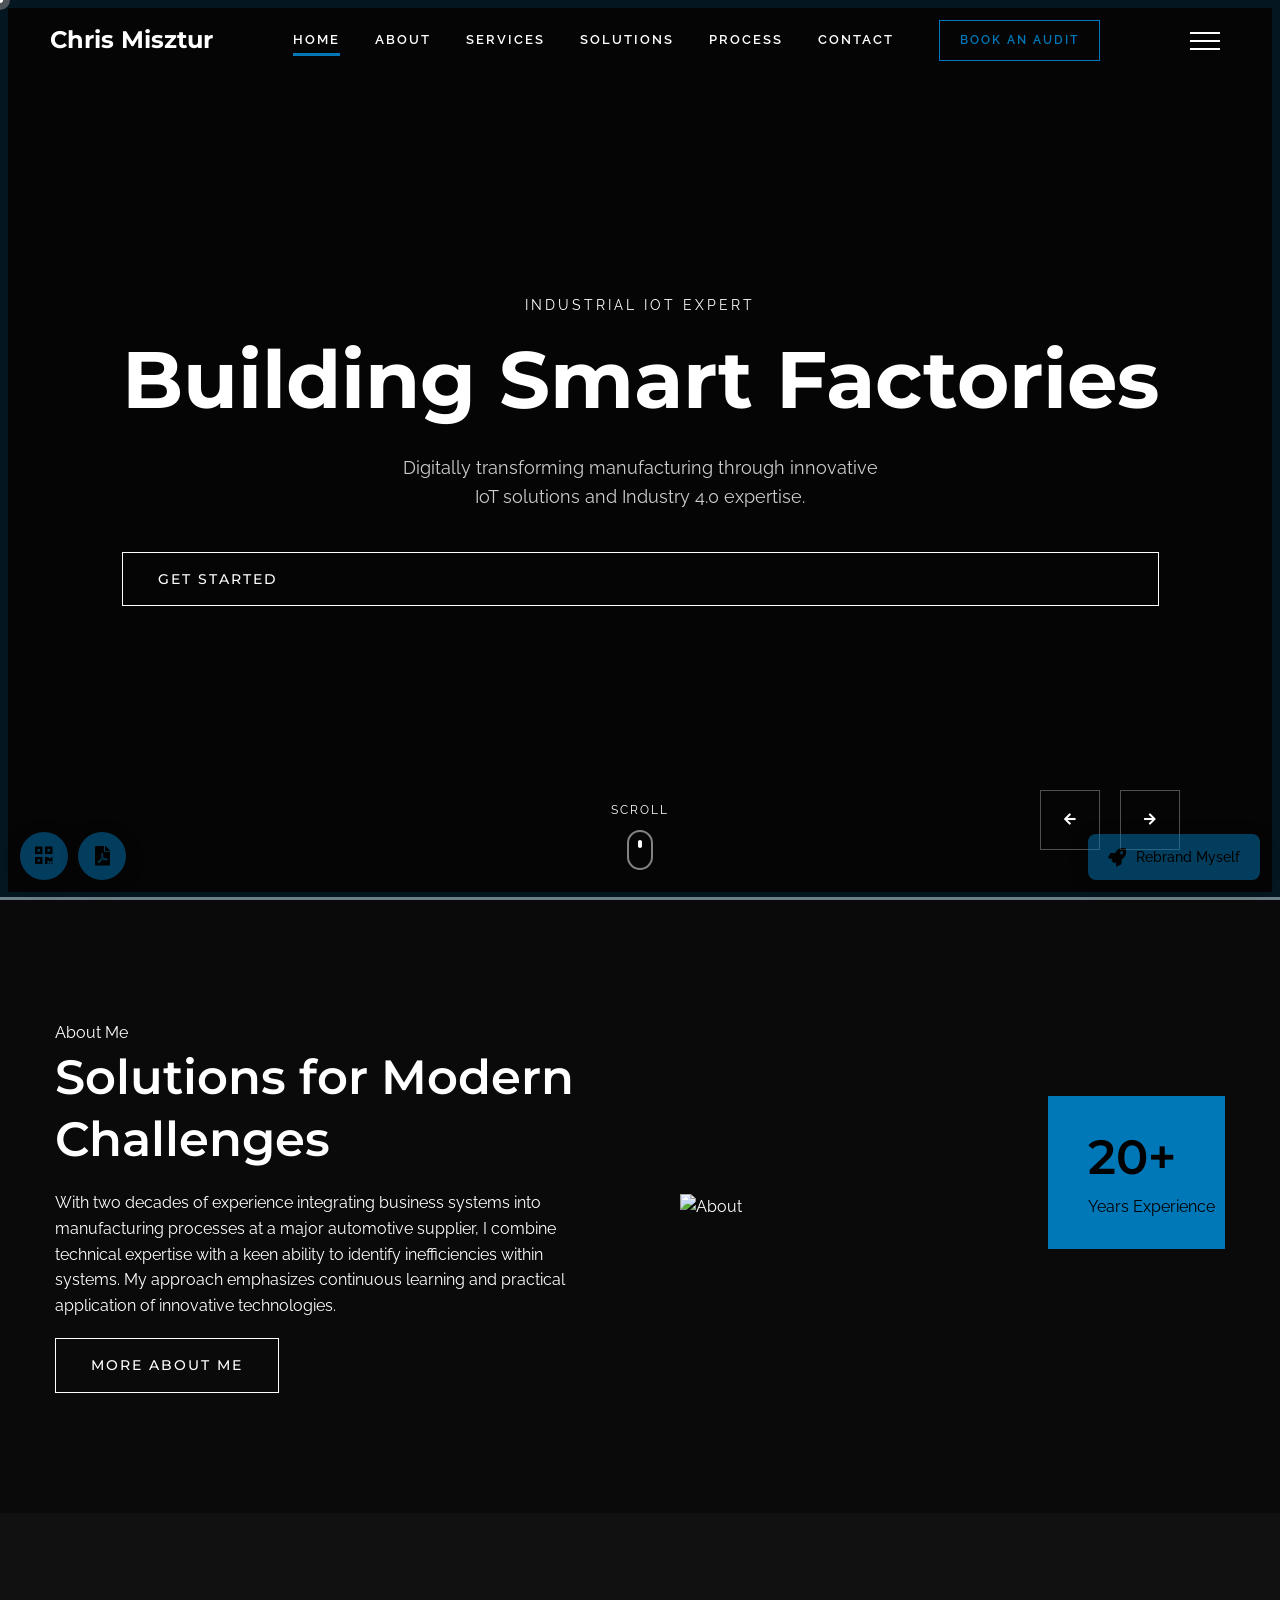
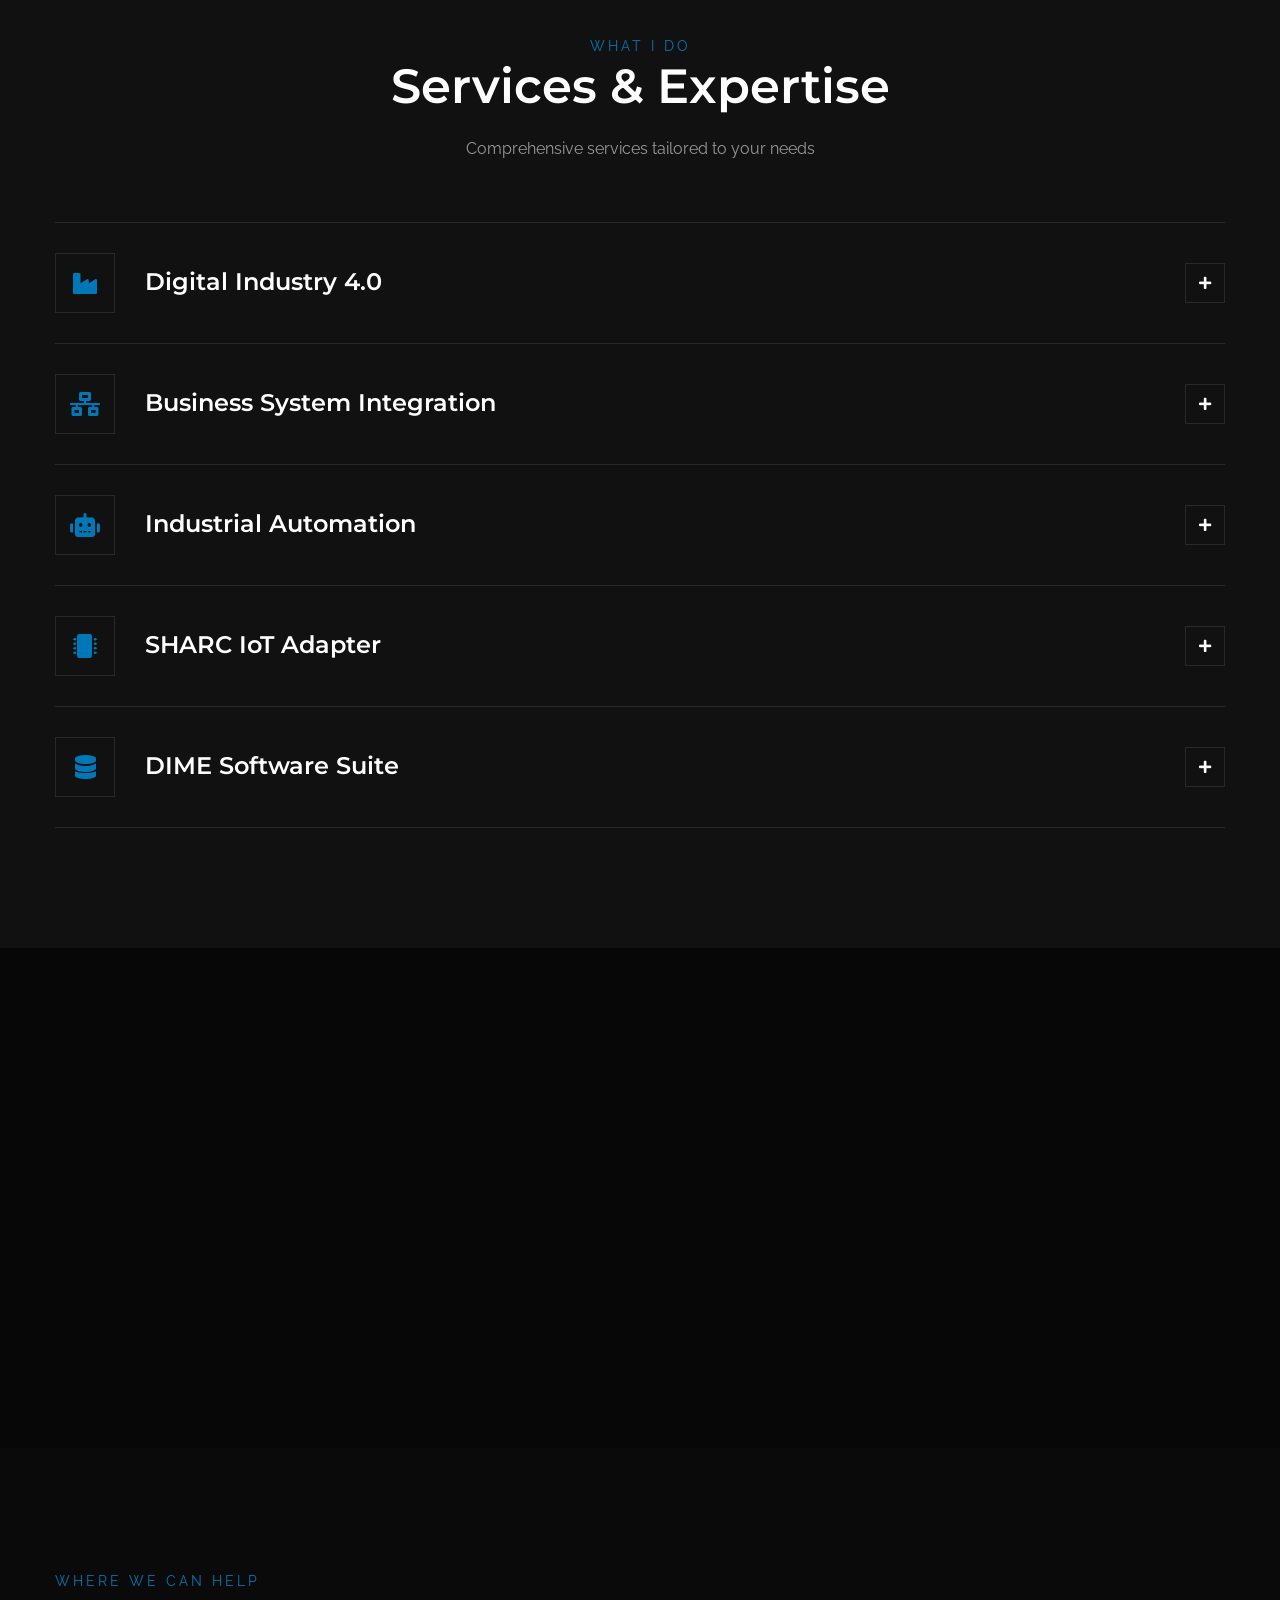
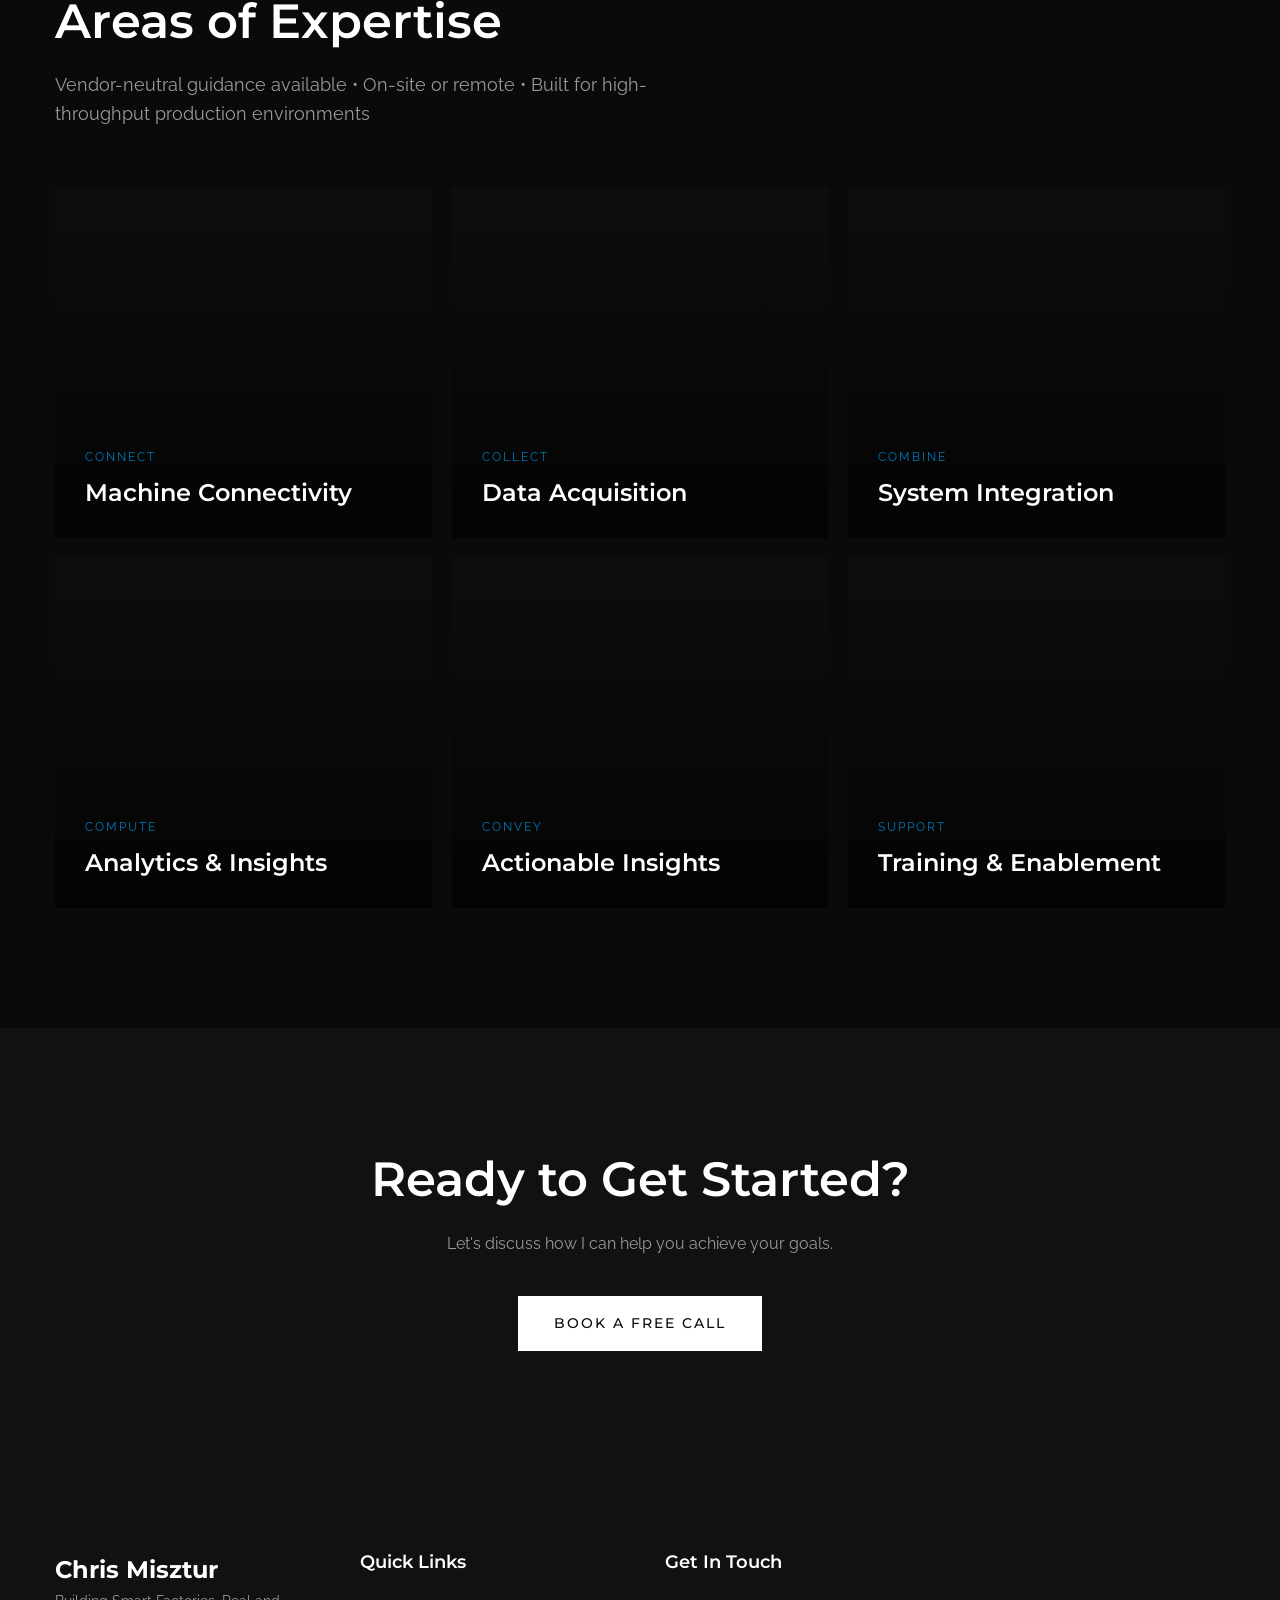
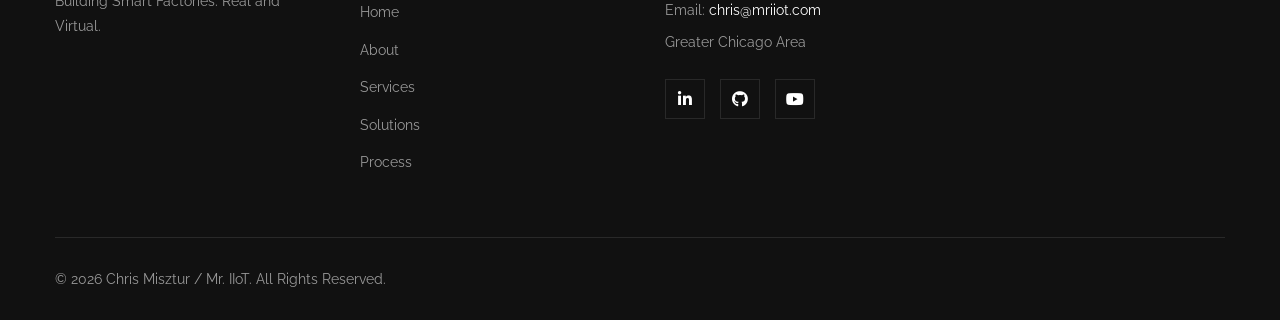
==== index.html @ 079eee71 "Update index.html (template sync)" ====
<!DOCTYPE html>
<html lang="en">
<head>
  <meta charset="UTF-8">
  <meta name="viewport" content="width=device-width, initial-scale=1.0">
  <meta name="description" content="Professional personal brand website showcasing expertise, services, and solutions.">
  <title>Home | My Personal Brand</title>

  <!-- Favicon -->
  <link rel="icon" type="image/png" href="https://detourdev.com/assets/img/favicion.png">

  <!-- Google Fonts -->
  <link rel="preconnect" href="https://fonts.googleapis.com">
  <link rel="preconnect" href="https://fonts.gstatic.com" crossorigin>
  <link href="https://fonts.googleapis.com/css2?family=Montserrat:wght@300;400;500;600;700;800&family=Raleway:wght@300;400;500;600&display=swap" rel="stylesheet">

  <!-- Font Awesome -->
  <link rel="stylesheet" href="https://cdnjs.cloudflare.com/ajax/libs/font-awesome/5.15.4/css/all.min.css">

  <!-- Swiper CSS -->
  <link rel="stylesheet" href="https://cdn.jsdelivr.net/npm/swiper@8/swiper-bundle.min.css">

  <!-- Slick Carousel CSS -->
  <link rel="stylesheet" href="https://cdn.jsdelivr.net/npm/slick-carousel@1.8.1/slick/slick.css">
  <link rel="stylesheet" href="https://cdn.jsdelivr.net/npm/slick-carousel@1.8.1/slick/slick-theme.css">

  <!-- Custom CSS -->
  <link rel="stylesheet" href="assets/css/plugins.css">
  <link rel="stylesheet" href="assets/css/style.css">
  <link rel="stylesheet" href="assets/css/menu-responsive.css">
  <link rel="stylesheet" href="assets/css/accordion.css">

  <style>
    .text-logo {
      font-family: 'Montserrat', sans-serif;
      font-size: 24px;
      font-weight: 700;
      color: var(--text-color);
    }
    .customize-banner {
      position: fixed;
      bottom: 20px;
      right: 20px;
      background: var(--accent-color);
      opacity: 0.5;
      color: #000;
      padding: 12px 20px;
      border-radius: 8px;
      font-size: 14px;
      font-weight: 500;
      z-index: 9999;
      display: flex;
      align-items: center;
      gap: 10px;
      box-shadow: 0 4px 20px rgba(0,0,0,0.3);
      transition: transform 0.3s ease;
    }
    .customize-banner:hover {
      transform: translateY(-3px);
    }
    .customize-banner i {
      font-size: 18px;
    }

    /* Bottom-left action buttons container */
    .bottom-left-actions {
      position: fixed;
      bottom: 20px;
      left: 20px;
      display: flex;
      flex-direction: row;
      gap: 10px;
      z-index: 9999;
    }

    /* QR Code Button */
    .qr-code-btn {
      background: var(--accent-color);
      opacity: 0.5;
      color: #000;
      width: 48px;
      height: 48px;
      border-radius: 50%;
      font-size: 20px;
      font-weight: 500;
      display: flex;
      align-items: center;
      justify-content: center;
      box-shadow: 0 4px 20px rgba(0,0,0,0.3);
      transition: transform 0.3s ease, opacity 0.3s ease;
      cursor: pointer;
      border: none;
      text-decoration: none;
    }
    .qr-code-btn:hover {
      transform: translateY(-3px);
      opacity: 0.8;
    }

    /* Resume PDF Button */
    .resume-pdf-btn {
      background: var(--accent-color);
      opacity: 0.5;
      color: #000;
      width: 48px;
      height: 48px;
      border-radius: 50%;
      font-size: 20px;
      font-weight: 500;
      display: flex;
      align-items: center;
      justify-content: center;
      box-shadow: 0 4px 20px rgba(0,0,0,0.3);
      transition: transform 0.3s ease, opacity 0.3s ease;
      cursor: pointer;
      border: none;
      text-decoration: none;
    }
    .resume-pdf-btn:hover {
      transform: translateY(-3px);
      opacity: 0.8;
    }

    /* QR Code Modal */
    .qr-modal-overlay {
      display: none;
      position: fixed;
      top: 0;
      left: 0;
      width: 100%;
      height: 100%;
      background: rgba(0,0,0,0.7);
      z-index: 10000;
      align-items: center;
      justify-content: center;
    }
    .qr-modal-overlay.active {
      display: flex;
    }
    .qr-modal {
      background: #fff;
      border-radius: 16px;
      padding: 32px;
      text-align: center;
      max-width: 320px;
      width: 90%;
      position: relative;
      box-shadow: 0 20px 60px rgba(0,0,0,0.4);
    }
    .qr-modal-close {
      position: absolute;
      top: 12px;
      right: 16px;
      background: none;
      border: none;
      font-size: 24px;
      cursor: pointer;
      color: #333;
      line-height: 1;
    }
    .qr-modal h4 {
      margin: 0 0 8px 0;
      font-size: 18px;
      color: #000;
    }
    .qr-modal p {
      margin: 0 0 20px 0;
      font-size: 13px;
      color: #666;
    }
    #qrCodeCanvas {
      display: flex;
      justify-content: center;
    }
    #qrCodeCanvas img,
    #qrCodeCanvas canvas {
      display: block;
      margin: 0 auto;
    }
  </style>
</head>
<body>
  <!-- Page Loader -->
  <div class="dsn-loader">
    <div class="loading-circle"></div>
  </div>

  <!-- Custom Cursor -->
  <div class="cursor"></div>
  <div class="cursor-inner"></div>

  <!-- Header -->
  <header>
    <div class="main-navigation">
      <a href="index.html" class="logo" data-template="logo">
        <span class="text-logo" data-template="siteName">YourBrand</span>
      </a>

      <nav class="desktop-nav">
        <a href="index.html" class="active">Home</a>
        <a href="about.html">About</a>
        <a href="services.html">Services</a>
        <a href="solutions.html">Solutions</a>
        <a href="process.html">Process</a>
        <a href="contact.html">Contact</a>
        <a href="audit.html" class="nav-cta">Book An Audit</a>
      </nav>

      <div class="nav-toggle">
        <div class="hamburger">
          <span></span>
          <span></span>
          <span></span>
        </div>
      </div>
    </div>
  </header>

  <!-- Mobile Menu -->
  <div class="mobile-menu">
    <div class="mobile-menu-inner">
      <nav>
        <ul>
          <li><a href="index.html">Home</a></li>
          <li><a href="about.html">About</a></li>
          <li><a href="services.html">Services</a></li>
          <li><a href="solutions.html">Solutions</a></li>
          <li><a href="process.html">Process</a></li>
          <li><a href="contact.html">Contact</a></li>
          <li><a href="audit.html">Book A Call</a></li>
        </ul>
      </nav>
      <div class="mobile-menu-social" data-template="socialLinks">
        <a href="#"><i class="fab fa-linkedin-in"></i></a>
        <a href="#"><i class="fab fa-twitter"></i></a>
        <a href="#"><i class="fab fa-github"></i></a>
      </div>
    </div>
  </div>

  <!-- Hero Slider Section -->
  <section class="hero-section">
    <div class="hero-slider swiper">
      <div class="swiper-wrapper" data-template="heroSlides">
        <!-- Populated from config.js -->
      </div>

      <!-- Slider Navigation -->
      <div class="hero-slider-nav">
        <button class="slider-nav-btn prev"><i class="fas fa-arrow-left"></i></button>
        <button class="slider-nav-btn next"><i class="fas fa-arrow-right"></i></button>
      </div>

      <!-- Progress Bar -->
      <div class="slider-progress">
        <div class="slider-progress-bar"></div>
      </div>
    </div>

    <!-- Scroll Indicator -->
    <div class="scroll-indicator">
      <span>Scroll</span>
      <div class="mouse"></div>
    </div>
  </section>

  <!-- Intro Section -->
  <section class="section-padding">
    <div class="container">
      <div class="intro-section">
        <div class="intro-content mgc-left">
          <span class="section-header sub-heading">About Me</span>
          <h2>Solutions for Modern Challenges</h2>
          <div data-template="shortBio">
            <!-- Populated from config.js -->
          </div>
          <a href="about.html" class="btn" style="margin-top: 20px;">More About Me</a>
        </div>
        <div class="intro-image mgc-right">
          <img src="" alt="About" data-template-image="aboutImage">
          <div class="image-overlay">
            <h3 data-template="yearsExperience"><!-- config.js --></h3>
            <p>Years Experience</p>
          </div>
        </div>
      </div>
    </div>
  </section>

  <!-- Services Accordion Section -->
  <section class="section-padding bg-darker">
    <div class="container">
      <div class="section-header text-center mgc-up">
        <span class="sub-heading">What I Do</span>
        <h2>Services & Expertise</h2>
        <p>Comprehensive services tailored to your needs</p>
      </div>

      <div class="dsn-accordion services-accordion mgc-up" data-delay="200" data-template="servicesAccordion">
        <!-- Populated from config.js -->
      </div>
    </div>
  </section>

  <!-- Parallax Image Break -->
  <section class="image-section" data-overlay="3">
    <div class="bg-image" style="background-image: none;" data-template-image="parallaxImage1"></div>
  </section>

  <!-- Focus Areas Section (Where We Can Help) -->
  <section class="section-padding focus-areas-section">
    <div class="container">
      <div class="section-header mgc-up" data-template="focusAreasHeader">
        <span class="sub-heading">Where We Can Help</span>
        <h2>Areas of Expertise</h2>
        <p class="focus-tagline">Specialized guidance available • On-site or remote • Tailored to your needs</p>
      </div>

      <div class="focus-areas-grid mgc-up" data-delay="200" data-template="focusAreas">
        <!-- Populated from config.js -->
      </div>
    </div>
  </section>

  <!-- CTA Section -->
  <section class="section-padding bg-darker">
    <div class="container">
      <div class="text-center">
        <h2 class="mgc-up">Ready to Get Started?</h2>
        <p class="mgc-up" data-delay="100" style="max-width: 600px; margin: 20px auto 40px;">Let's discuss how I can help you achieve your goals.</p>
        <a href="audit.html" class="btn btn-primary mgc-up" data-delay="200">Book A Free Call</a>
      </div>
    </div>
  </section>

  <!-- Footer -->
  <footer>
    <div class="container">
      <div class="footer-content">
        <div class="footer-logo">
          <div data-template="logo">
            <span class="text-logo" data-template="siteName">YourBrand</span>
          </div>
          <p data-template="footerTagline">Expert helping you leverage the right tools for growth and efficiency.</p>
        </div>

        <div class="footer-nav">
          <h5>Quick Links</h5>
          <ul>
            <li><a href="index.html">Home</a></li>
            <li><a href="about.html">About</a></li>
            <li><a href="services.html">Services</a></li>
            <li><a href="solutions.html">Solutions</a></li>
            <li><a href="process.html">Process</a></li>
          </ul>
        </div>

        <div class="footer-contact">
          <h5>Get In Touch</h5>
          <p>Email: <a href="#" data-template="emailLink">hello@yourdomain.com</a></p>
          <p data-template="location">Your Location</p>
          <div class="footer-social" data-template="socialLinks">
            <a href="#"><i class="fab fa-linkedin-in"></i></a>
            <a href="#"><i class="fab fa-twitter"></i></a>
            <a href="#"><i class="fab fa-github"></i></a>
          </div>
        </div>
      </div>

      <div class="footer-bottom">
        <p data-template="copyright">&copy; 2024 YourBrand. All Rights Reserved.</p>
      </div>
    </div>
  </footer>

  <!-- Bottom-left Action Buttons -->
  <div class="bottom-left-actions">
    <button class="qr-code-btn" id="qrCodeBtn" title="Share via QR Code">
      <i class="fas fa-qrcode"></i>
    </button>
    <button class="resume-pdf-btn" id="resumePdfBtn" title="Download Resume PDF">
      <i class="fas fa-file-pdf"></i>
    </button>
  </div>

  <!-- QR Code Modal -->
  <div class="qr-modal-overlay" id="qrModalOverlay">
    <div class="qr-modal">
      <button class="qr-modal-close" id="qrModalClose">&times;</button>
      <h4>Scan to Connect</h4>
      <p>Point your camera to save my info</p>
      <div id="qrCodeCanvas"></div>
    </div>
  </div>

  <!-- Customize Banner -->
  <a href="questionnaire.html" class="customize-banner">
    <i class="fas fa-magic"></i>
    Customize This Site
  </a>

  <!-- Scripts -->
  <script src="https://code.jquery.com/jquery-3.6.0.min.js"></script>
  <script src="https://cdn.jsdelivr.net/npm/swiper@8/swiper-bundle.min.js"></script>
  <script src="https://cdn.jsdelivr.net/npm/slick-carousel@1.8.1/slick/slick.min.js"></script>
  <script src="assets/js/config.js"></script>
  <script src="assets/js/plugins.js"></script>
  <script src="assets/js/mgc-grid.js"></script>
  <script src="assets/js/template-engine.js"></script>
  <script src="assets/js/custom.js"></script>

  <!-- Analytics -->
  <script src="assets/js/analytics.js"></script>

  <!-- QR Code Library -->
  <script src="https://cdnjs.cloudflare.com/ajax/libs/qrcodejs/1.0.0/qrcode.min.js"></script>

  <!-- jsPDF Library -->
  <script src="https://cdn.jsdelivr.net/npm/jspdf@2.5.2/dist/jspdf.umd.min.js"></script>
  <script>
    (function() {
      var btn = document.getElementById('qrCodeBtn');
      var overlay = document.getElementById('qrModalOverlay');
      var closeBtn = document.getElementById('qrModalClose');
      var container = document.getElementById('qrCodeCanvas');
      var generated = false;

      function generateQR() {
        if (generated) return;
        new QRCode(container, {
          text: window.location.href,
          width: 220,
          height: 220,
          colorDark: '#000000',
          colorLight: '#ffffff',
          correctLevel: QRCode.CorrectLevel.H
        });
        generated = true;
      }

      btn.addEventListener('click', function() {
        overlay.classList.add('active');
        generateQR();
      });

      closeBtn.addEventListener('click', function() {
        overlay.classList.remove('active');
      });

      overlay.addEventListener('click', function(e) {
        if (e.target === overlay) overlay.classList.remove('active');
      });

      document.addEventListener('keydown', function(e) {
        if (e.key === 'Escape') overlay.classList.remove('active');
      });
    })();
  </script>

  <!-- Resume PDF Generator -->
  <script>
    (function() {
      var btn = document.getElementById('resumePdfBtn');

      function getConfig() {
        // Use the same resolved config the template engine uses
        if (window.TemplateEngine && window.TemplateEngine.config) {
          return window.TemplateEngine.config;
        }
        // Fallback: try localStorage, then default
        try {
          var stored = localStorage.getItem('siteConfig');
          if (stored) return JSON.parse(stored);
        } catch (e) {}
        if (window.siteConfig) return window.siteConfig;
        return null;
      }

      function loadImageAsDataURL(url) {
        return new Promise(function(resolve) {
          if (!url) { resolve(null); return; }
          var img = new Image();
          img.crossOrigin = 'anonymous';
          img.onload = function() {
            try {
              var canvas = document.createElement('canvas');
              canvas.width = img.naturalWidth;
              canvas.height = img.naturalHeight;
              canvas.getContext('2d').drawImage(img, 0, 0);
              resolve({ dataURL: canvas.toDataURL('image/jpeg', 0.85), w: img.naturalWidth, h: img.naturalHeight });
            } catch (e) { resolve(null); }
          };
          img.onerror = function() { resolve(null); };
          img.src = url;
        });
      }

      function generateResumePDF() {
        var config = getConfig();
        if (!config) { alert('Site configuration not found.'); return; }
        var jsPDF = window.jspdf && window.jspdf.jsPDF;
        if (!jsPDF) { alert('PDF library failed to load. Please refresh and try again.'); return; }

        var images = config.images || {};
        var aboutImageUrl = images.aboutImage || '';

        loadImageAsDataURL(aboutImageUrl).then(function(imgData) {
          buildPDF(config, jsPDF, imgData);
        });
      }

      function buildPDF(config, jsPDF, photoData) {
        var doc = new jsPDF({ unit: 'mm', format: 'a4' });
        var pageW = 210;
        var margin = 18;
        var contentW = pageW - margin * 2;
        var y = 18;
        var lineH = 5.5;

        // Photo dimensions for header
        var photoSize = 32; // mm square
        var photoX = pageW - margin - photoSize;
        var headerTextW = contentW - (photoData ? photoSize + 6 : 0);

        // Colors
        var accent = [140, 120, 90];
        var dark = [30, 30, 30];
        var muted = [120, 120, 120];

        function checkPage(needed) {
          if (y + needed > 280) { doc.addPage(); y = 18; }
        }

        function drawSectionLine() {
          doc.setDrawColor(accent[0], accent[1], accent[2]);
          doc.setLineWidth(0.4);
          doc.line(margin, y, pageW - margin, y);
          y += 4;
        }

        function sectionHeading(text) {
          checkPage(14);
          drawSectionLine();
          doc.setFont('helvetica', 'bold');
          doc.setFontSize(11);
          doc.setTextColor(accent[0], accent[1], accent[2]);
          doc.text(text.toUpperCase(), margin, y);
          y += 7;
        }

        function bodyText(text, opts) {
          opts = opts || {};
          doc.setFont('helvetica', opts.bold ? 'bold' : 'normal');
          doc.setFontSize(opts.size || 9.5);
          doc.setTextColor(opts.color ? opts.color[0] : dark[0], opts.color ? opts.color[1] : dark[1], opts.color ? opts.color[2] : dark[2]);
          var lines = doc.splitTextToSize(text, opts.width || contentW);
          checkPage(lines.length * lineH + 2);
          doc.text(lines, opts.x || margin, y);
          y += lines.length * lineH;
        }

        var p = config.personal || {};
        var c = config.contact || {};

        // --- PHOTO (top-right) ---
        if (photoData) {
          var aspect = photoData.w / photoData.h;
          var imgW = photoSize;
          var imgH = photoSize / aspect;
          if (imgH > photoSize) { imgH = photoSize; imgW = photoSize * aspect; }
          var imgX = photoX + (photoSize - imgW) / 2;
          doc.addImage(photoData.dataURL, 'JPEG', imgX, y - 2, imgW, imgH);
        }

        // --- HEADER ---
        var headerStartY = y;
        doc.setFont('helvetica', 'bold');
        doc.setFontSize(24);
        doc.setTextColor(dark[0], dark[1], dark[2]);
        doc.text(p.name || 'Name', margin, y, { maxWidth: headerTextW });
        y += 8;

        if (p.title) {
          doc.setFont('helvetica', 'normal');
          doc.setFontSize(13);
          doc.setTextColor(accent[0], accent[1], accent[2]);
          doc.text(p.title, margin, y, { maxWidth: headerTextW });
          y += 6;
        }
        if (p.tagline) {
          doc.setFont('helvetica', 'italic');
          doc.setFontSize(10);
          doc.setTextColor(muted[0], muted[1], muted[2]);
          doc.text(p.tagline, margin, y, { maxWidth: headerTextW });
          y += 6;
        }

        // Ensure y is past the photo if the text was shorter
        if (photoData) {
          var photoBottom = headerStartY - 2 + photoSize + 2;
          if (y < photoBottom) y = photoBottom;
        }
        y += 2;

        // --- CONTACT ---
        var contactParts = [];
        if (c.email) contactParts.push(c.email);
        if (c.phone) contactParts.push(c.phone);
        if (c.website) contactParts.push(c.website);
        if (p.location) contactParts.push(p.location);

        if (contactParts.length) {
          doc.setFont('helvetica', 'normal');
          doc.setFontSize(9);
          doc.setTextColor(muted[0], muted[1], muted[2]);
          doc.text(contactParts.join('  |  '), margin, y);
          y += 6;
        }

        // --- SOCIAL ---
        var social = config.social || {};
        var socialParts = [];
        Object.keys(social).forEach(function(key) {
          if (social[key]) socialParts.push(key.charAt(0).toUpperCase() + key.slice(1) + ': ' + social[key]);
        });
        if (socialParts.length) {
          doc.setFont('helvetica', 'normal');
          doc.setFontSize(8);
          doc.setTextColor(muted[0], muted[1], muted[2]);
          var socialLines = doc.splitTextToSize(socialParts.join('  |  '), contentW);
          doc.text(socialLines, margin, y);
          y += socialLines.length * 4 + 2;
        }

        y += 2;

        // --- BIO ---
        if (p.shortBio) {
          sectionHeading('About');
          bodyText(p.shortBio);
          y += 3;
        }

        // --- EXPERIENCE / TIMELINE ---
        var timeline = config.timeline;
        if (timeline && timeline.length) {
          sectionHeading('Experience');
          timeline.forEach(function(item) {
            checkPage(18);
            doc.setFont('helvetica', 'bold');
            doc.setFontSize(10);
            doc.setTextColor(dark[0], dark[1], dark[2]);
            doc.text(item.title || '', margin, y);

            if (item.period) {
              doc.setFont('helvetica', 'normal');
              doc.setFontSize(9);
              doc.setTextColor(muted[0], muted[1], muted[2]);
              doc.text(item.period, pageW - margin, y, { align: 'right' });
            }
            y += lineH;

            if (item.description) {
              bodyText(item.description, { color: muted });
            }
            y += 3;
          });
        }

        // --- SERVICES / SKILLS ---
        var services = config.services;
        if (services && services.length) {
          sectionHeading('Services & Skills');
          services.forEach(function(svc) {
            checkPage(12);
            doc.setFont('helvetica', 'bold');
            doc.setFontSize(9.5);
            doc.setTextColor(dark[0], dark[1], dark[2]);
            doc.text(svc.title || '', margin, y);
            y += lineH;

            if (svc.shortDesc) {
              bodyText(svc.shortDesc, { color: muted, size: 9 });
            }
            y += 2;
          });
        }

        // --- INDUSTRIES SERVED ---
        var solutions = config.solutions;
        if (solutions && solutions.length) {
          sectionHeading('Industries Served');
          solutions.forEach(function(sol) {
            checkPage(12);
            doc.setFont('helvetica', 'bold');
            doc.setFontSize(9.5);
            doc.setTextColor(dark[0], dark[1], dark[2]);
            doc.text(sol.title || '', margin, y);
            y += lineH;

            if (sol.description) {
              bodyText(sol.description, { color: muted, size: 9 });
            }
            y += 2;
          });
        }

        // --- PHILOSOPHY / VALUES ---
        var philosophy = config.philosophy;
        if (philosophy && philosophy.length) {
          sectionHeading('Values & Philosophy');
          philosophy.forEach(function(val) {
            checkPage(12);
            doc.setFont('helvetica', 'bold');
            doc.setFontSize(9.5);
            doc.setTextColor(dark[0], dark[1], dark[2]);
            doc.text(val.title || '', margin, y);
            y += lineH;

            if (val.description) {
              bodyText(val.description, { color: muted, size: 9 });
            }
            y += 2;
          });
        }

        // --- TESTIMONIALS ---
        var testimonials = config.testimonials;
        if (testimonials && testimonials.length) {
          sectionHeading('Testimonials');
          testimonials.forEach(function(t) {
            checkPage(20);
            doc.setFont('helvetica', 'italic');
            doc.setFontSize(9.5);
            doc.setTextColor(dark[0], dark[1], dark[2]);
            var quoteLines = doc.splitTextToSize('"' + (t.quote || '') + '"', contentW);
            checkPage(quoteLines.length * lineH + 8);
            doc.text(quoteLines, margin, y);
            y += quoteLines.length * lineH + 1;

            var attribution = '— ' + (t.author || '');
            if (t.role) attribution += ', ' + t.role;
            if (t.company) attribution += ', ' + t.company;
            doc.setFont('helvetica', 'normal');
            doc.setFontSize(8.5);
            doc.setTextColor(muted[0], muted[1], muted[2]);
            doc.text(attribution, margin, y);
            y += lineH + 3;
          });
        }

        // --- DOWNLOAD ---
        var firstName = (p.firstName || 'Resume').replace(/\s+/g, '_');
        var lastName = (p.lastName || '').replace(/\s+/g, '_');
        var filename = lastName ? firstName + '_' + lastName + '_Resume.pdf' : firstName + '_Resume.pdf';
        doc.save(filename);
      }

      btn.addEventListener('click', generateResumePDF);
    })();
  </script>
</body>
</html>
---- assets/css/plugins.css ----
/* =============================================
   Third-Party Plugin Styles
   ============================================= */

/* Swiper Slider */
.swiper {
  width: 100%;
  height: 100%;
}

.swiper-slide {
  text-align: center;
  font-size: 18px;
  background: transparent;
  display: flex;
  justify-content: center;
  align-items: center;
}

.swiper-slide img {
  display: block;
  width: 100%;
  height: 100%;
  object-fit: cover;
}

.swiper-pagination {
  position: absolute;
  text-align: center;
  transition: 300ms opacity;
  transform: translate3d(0, 0, 0);
  z-index: 10;
}

.swiper-pagination.swiper-pagination-hidden {
  opacity: 0;
}

.swiper-pagination-bullet {
  width: 8px;
  height: 8px;
  display: inline-block;
  border-radius: 50%;
  background: rgba(255, 255, 255, 0.5);
  opacity: 1;
  margin: 0 5px;
  cursor: pointer;
  transition: all 0.3s ease;
}

.swiper-pagination-bullet-active {
  background: #fff;
  width: 30px;
  border-radius: 4px;
}

.swiper-button-next,
.swiper-button-prev {
  position: absolute;
  top: 50%;
  width: 50px;
  height: 50px;
  margin-top: -25px;
  z-index: 10;
  cursor: pointer;
  display: flex;
  align-items: center;
  justify-content: center;
  color: #fff;
  border: 1px solid rgba(255, 255, 255, 0.3);
  background: transparent;
  transition: all 0.3s ease;
}

.swiper-button-next:hover,
.swiper-button-prev:hover {
  background: #fff;
  color: #000;
}

.swiper-button-next::after,
.swiper-button-prev::after {
  font-family: 'Font Awesome 5 Free';
  font-weight: 900;
  font-size: 16px;
}

.swiper-button-prev::after {
  content: '\f053';
}

.swiper-button-next::after {
  content: '\f054';
}

.swiper-button-prev {
  left: 50px;
}

.swiper-button-next {
  right: 50px;
}

/* Slick Slider */
.slick-slider {
  position: relative;
  display: block;
  box-sizing: border-box;
  -webkit-touch-callout: none;
  -webkit-user-select: none;
  -khtml-user-select: none;
  -moz-user-select: none;
  -ms-user-select: none;
  user-select: none;
  -ms-touch-action: pan-y;
  touch-action: pan-y;
  -webkit-tap-highlight-color: transparent;
}

.slick-list {
  position: relative;
  overflow: hidden;
  display: block;
  margin: 0;
  padding: 0;
}

.slick-list:focus {
  outline: none;
}

.slick-list.dragging {
  cursor: pointer;
  cursor: hand;
}

.slick-slider .slick-track,
.slick-slider .slick-list {
  -webkit-transform: translate3d(0, 0, 0);
  -moz-transform: translate3d(0, 0, 0);
  -ms-transform: translate3d(0, 0, 0);
  -o-transform: translate3d(0, 0, 0);
  transform: translate3d(0, 0, 0);
}

.slick-track {
  position: relative;
  left: 0;
  top: 0;
  display: flex;
  margin-left: auto;
  margin-right: auto;
}

.slick-track:before,
.slick-track:after {
  content: "";
  display: table;
}

.slick-track:after {
  clear: both;
}

.slick-loading .slick-track {
  visibility: hidden;
}

.slick-slide {
  float: left;
  height: 100%;
  min-height: 1px;
  display: none;
}

[dir="rtl"] .slick-slide {
  float: right;
}

.slick-slide img {
  display: block;
}

.slick-slide.slick-loading img {
  display: none;
}

.slick-slide.dragging img {
  pointer-events: none;
}

.slick-initialized .slick-slide {
  display: block;
}

.slick-loading .slick-slide {
  visibility: hidden;
}

.slick-vertical .slick-slide {
  display: block;
  height: auto;
  border: 1px solid transparent;
}

.slick-arrow.slick-hidden {
  display: none;
}

/* Slick Arrows */
.slick-prev,
.slick-next {
  position: absolute;
  top: 50%;
  display: block;
  width: 50px;
  height: 50px;
  line-height: 0;
  font-size: 0;
  cursor: pointer;
  background: transparent;
  color: transparent;
  padding: 0;
  border: 1px solid rgba(255, 255, 255, 0.3);
  outline: none;
  transform: translateY(-50%);
  z-index: 100;
  transition: all 0.3s ease;
}

.slick-prev:hover,
.slick-next:hover {
  background: #fff;
}

.slick-prev:hover::before,
.slick-next:hover::before {
  color: #000;
}

.slick-prev::before,
.slick-next::before {
  font-family: 'Font Awesome 5 Free';
  font-weight: 900;
  font-size: 16px;
  line-height: 1;
  color: #fff;
  opacity: 1;
  -webkit-font-smoothing: antialiased;
}

.slick-prev {
  left: -60px;
}

.slick-prev::before {
  content: '\f053';
}

.slick-next {
  right: -60px;
}

.slick-next::before {
  content: '\f054';
}

/* Hide arrows on mobile - let users swipe */
@media (max-width: 991px) {
  .slick-prev,
  .slick-next {
    display: none !important;
  }
}

/* Slick Dots */
.slick-dots {
  position: absolute;
  bottom: -40px;
  list-style: none;
  display: block;
  text-align: center;
  padding: 0;
  margin: 0;
  width: 100%;
}

.slick-dots li {
  position: relative;
  display: inline-block;
  width: 20px;
  height: 20px;
  margin: 0 5px;
  padding: 0;
  cursor: pointer;
}

.slick-dots li button {
  border: 0;
  background: transparent;
  display: block;
  height: 20px;
  width: 20px;
  outline: none;
  line-height: 0;
  font-size: 0;
  color: transparent;
  padding: 5px;
  cursor: pointer;
}

.slick-dots li button::before {
  position: absolute;
  top: 50%;
  left: 50%;
  transform: translate(-50%, -50%);
  content: '';
  width: 8px;
  height: 8px;
  background: rgba(255, 255, 255, 0.3);
  border-radius: 50%;
  transition: all 0.3s ease;
}

.slick-dots li.slick-active button::before {
  background: #fff;
  width: 30px;
  border-radius: 4px;
}

/* Smooth Scrollbar */
.scroll-content {
  transform: none !important;
}

.scrollbar-track {
  position: absolute;
  opacity: 0;
  z-index: 100;
  transition: opacity 0.3s ease;
  background: transparent;
}

.scrollbar-track:hover,
.scrollbar-track.show {
  opacity: 1;
}

.scrollbar-track-x {
  bottom: 0;
  left: 0;
  right: 0;
  height: 8px;
}

.scrollbar-track-y {
  top: 0;
  right: 0;
  bottom: 0;
  width: 8px;
}

.scrollbar-thumb {
  position: absolute;
  top: 0;
  left: 0;
  width: 8px;
  height: 8px;
  background: rgba(255, 255, 255, 0.3);
  border-radius: 4px;
  transition: background 0.3s ease;
}

.scrollbar-thumb:hover {
  background: rgba(255, 255, 255, 0.5);
}

/* Font Awesome Base */
.fa,
.fas,
.far,
.fal,
.fab {
  -moz-osx-font-smoothing: grayscale;
  -webkit-font-smoothing: antialiased;
  display: inline-block;
  font-style: normal;
  font-variant: normal;
  text-rendering: auto;
  line-height: 1;
}

/* GSAP Animations */
.gsap-reveal {
  visibility: hidden;
}

.gsap-reveal.revealed {
  visibility: visible;
}

/* Lightbox (Simple) */
.lightbox-overlay {
  position: fixed;
  top: 0;
  left: 0;
  width: 100%;
  height: 100%;
  background: rgba(0, 0, 0, 0.95);
  z-index: 10000;
  opacity: 0;
  visibility: hidden;
  transition: all 0.3s ease;
  display: flex;
  align-items: center;
  justify-content: center;
}

.lightbox-overlay.active {
  opacity: 1;
  visibility: visible;
}

.lightbox-content {
  max-width: 90%;
  max-height: 90%;
}

.lightbox-content img {
  max-width: 100%;
  max-height: 90vh;
  object-fit: contain;
}

.lightbox-close {
  position: absolute;
  top: 30px;
  right: 30px;
  width: 50px;
  height: 50px;
  background: transparent;
  border: 1px solid rgba(255, 255, 255, 0.3);
  color: #fff;
  font-size: 20px;
  cursor: pointer;
  transition: all 0.3s ease;
  display: flex;
  align-items: center;
  justify-content: center;
}

.lightbox-close:hover {
  background: #fff;
  color: #000;
}

body.lightbox-open {
  overflow: hidden;
}

.gallery-item {
  cursor: pointer;
}

/* Video Container */
.video-container {
  position: relative;
  padding-bottom: 56.25%;
  height: 0;
  overflow: hidden;
}

.video-container iframe,
.video-container object,
.video-container embed {
  position: absolute;
  top: 0;
  left: 0;
  width: 100%;
  height: 100%;
}

/* Parallax Container */
.parallax-container {
  position: relative;
  overflow: hidden;
}

.parallax-bg {
  position: absolute;
  top: -50%;
  left: 0;
  width: 100%;
  height: 200%;
  background-size: cover;
  background-position: center;
  will-change: transform;
}

/* Counter Animation */
.counter {
  font-size: 60px;
  font-weight: 700;
  line-height: 1;
}

/* Progress Bar */
.progress-bar-wrapper {
  margin-bottom: 30px;
}

.progress-bar-title {
  display: flex;
  justify-content: space-between;
  margin-bottom: 10px;
  font-size: 14px;
}

.progress-bar {
  height: 4px;
  background: rgba(255, 255, 255, 0.1);
  border-radius: 2px;
  overflow: hidden;
}

.progress-bar-fill {
  height: 100%;
  background: #fff;
  width: 0;
  transition: width 1.5s ease;
}

/* Tabs */
.tabs-nav {
  display: flex;
  border-bottom: 1px solid rgba(255, 255, 255, 0.1);
  margin-bottom: 30px;
}

.tab-link {
  padding: 15px 30px;
  font-size: 14px;
  font-weight: 500;
  text-transform: uppercase;
  letter-spacing: 2px;
  background: transparent;
  border: none;
  color: rgba(255, 255, 255, 0.5);
  cursor: pointer;
  position: relative;
  transition: color 0.3s ease;
}

.tab-link::after {
  content: '';
  position: absolute;
  bottom: -1px;
  left: 0;
  width: 0;
  height: 2px;
  background: #fff;
  transition: width 0.3s ease;
}

.tab-link.active {
  color: #fff;
}

.tab-link.active::after {
  width: 100%;
}

.tab-content {
  display: none;
}

.tab-content.active {
  display: block;
}

/* Tooltip */
[data-tooltip] {
  position: relative;
  cursor: pointer;
}

[data-tooltip]::before,
[data-tooltip]::after {
  position: absolute;
  visibility: hidden;
  opacity: 0;
  transition: all 0.3s ease;
  z-index: 100;
}

[data-tooltip]::before {
  content: attr(data-tooltip);
  bottom: 100%;
  left: 50%;
  transform: translateX(-50%);
  padding: 8px 15px;
  background: #fff;
  color: #000;
  font-size: 12px;
  white-space: nowrap;
  margin-bottom: 10px;
}

[data-tooltip]::after {
  content: '';
  bottom: 100%;
  left: 50%;
  transform: translateX(-50%);
  border: 5px solid transparent;
  border-top-color: #fff;
}

[data-tooltip]:hover::before,
[data-tooltip]:hover::after {
  visibility: visible;
  opacity: 1;
}

/* Preloader Animation */
@keyframes loader-spin {
  0% { transform: rotate(0deg); }
  100% { transform: rotate(360deg); }
}

@keyframes loader-pulse {
  0%, 100% { opacity: 1; }
  50% { opacity: 0.5; }
}

@keyframes fadeIn {
  from { opacity: 0; }
  to { opacity: 1; }
}

@keyframes fadeInUp {
  from {
    opacity: 0;
    transform: translateY(30px);
  }
  to {
    opacity: 1;
    transform: translateY(0);
  }
}

@keyframes fadeInDown {
  from {
    opacity: 0;
    transform: translateY(-30px);
  }
  to {
    opacity: 1;
    transform: translateY(0);
  }
}

@keyframes slideInLeft {
  from {
    opacity: 0;
    transform: translateX(-50px);
  }
  to {
    opacity: 1;
    transform: translateX(0);
  }
}

@keyframes slideInRight {
  from {
    opacity: 0;
    transform: translateX(50px);
  }
  to {
    opacity: 1;
    transform: translateX(0);
  }
}

@keyframes scaleIn {
  from {
    opacity: 0;
    transform: scale(0.9);
  }
  to {
    opacity: 1;
    transform: scale(1);
  }
}

/* Animation Classes */
.animate-fadeIn { animation: fadeIn 0.8s ease forwards; }
.animate-fadeInUp { animation: fadeInUp 0.8s ease forwards; }
.animate-fadeInDown { animation: fadeInDown 0.8s ease forwards; }
.animate-slideInLeft { animation: slideInLeft 0.8s ease forwards; }
.animate-slideInRight { animation: slideInRight 0.8s ease forwards; }
.animate-scaleIn { animation: scaleIn 0.8s ease forwards; }

/* Animation Delays */
.delay-100 { animation-delay: 0.1s; }
.delay-200 { animation-delay: 0.2s; }
.delay-300 { animation-delay: 0.3s; }
.delay-400 { animation-delay: 0.4s; }
.delay-500 { animation-delay: 0.5s; }
.delay-600 { animation-delay: 0.6s; }
.delay-700 { animation-delay: 0.7s; }
.delay-800 { animation-delay: 0.8s; }
.delay-900 { animation-delay: 0.9s; }
.delay-1000 { animation-delay: 1s; }
---- assets/css/style.css ----
/* =============================================
   DETOURDEV.COM - Main Stylesheet
   ============================================= */

/* CSS Variables */
:root {
  --primary-color: #000;
  --secondary-color: #090909;
  --text-color: #fff;
  --text-muted: #999;
  --accent-color: #c5a47e;
  --border-color: rgba(255, 255, 255, 0.1);
  --font-heading: 'Montserrat', sans-serif;
  --font-body: 'Raleway', sans-serif;

  /* Page border */
  --page-border-width: 8px;
  --nav-underline-height: 3px;

  /* Timeline */
  --timeline-decade-color: rgba(255, 255, 255, 0.05);

  /* Parallax */
  --parallax-intensity: 0.4;
}

/* Light Theme Variables */
.v-light {
  --primary-color: #fff;
  --secondary-color: #f5f5f5;
  --text-color: #000;
  --text-muted: #666;
  --border-color: rgba(0, 0, 0, 0.1);
}

/* =============================================
   Reset & Base
   ============================================= */
*, *::before, *::after {
  box-sizing: border-box;
  margin: 0;
  padding: 0;
}

html {
  font-size: 16px;
  scroll-behavior: smooth;
}

body {
  font-family: var(--font-body);
  font-size: 16px;
  line-height: 1.6;
  color: var(--text-color);
  background-color: var(--primary-color);
  overflow-x: hidden;
  -webkit-font-smoothing: antialiased;
  -moz-osx-font-smoothing: grayscale;
}

/* Page Border/Frame */
body::before {
  content: '';
  position: fixed;
  top: 0;
  left: 0;
  right: 0;
  bottom: 0;
  border: var(--page-border-width) solid var(--accent-color);
  pointer-events: none;
  z-index: 9997;
  opacity: 0.15;
}

a {
  text-decoration: none;
  color: inherit;
  transition: all 0.3s ease;
}

ul, ol {
  list-style: none;
}

img {
  max-width: 100%;
  height: auto;
}

h1, h2, h3, h4, h5, h6 {
  font-family: var(--font-heading);
  font-weight: 600;
  line-height: 1.3;
  margin-bottom: 20px;
}

h1 { font-size: 60px; }
h2 { font-size: 48px; }
h3 { font-size: 36px; }
h4 { font-size: 28px; }
h5 { font-size: 22px; }
h6 { font-size: 18px; }

p {
  margin-bottom: 15px;
  color: var(--text-muted);
}

/* =============================================
   Layout
   ============================================= */
.container {
  width: 100%;
  max-width: 1200px;
  margin: 0 auto;
  padding: 0 15px;
}

.container-fluid {
  width: 100%;
  padding: 0 50px;
}

.row {
  display: flex;
  flex-wrap: wrap;
  margin: 0 -15px;
}

[class*="col-"] {
  padding: 0 15px;
}

.col-1 { width: 8.333333%; }
.col-2 { width: 16.666667%; }
.col-3 { width: 25%; }
.col-4 { width: 33.333333%; }
.col-5 { width: 41.666667%; }
.col-6 { width: 50%; }
.col-7 { width: 58.333333%; }
.col-8 { width: 66.666667%; }
.col-9 { width: 75%; }
.col-10 { width: 83.333333%; }
.col-11 { width: 91.666667%; }
.col-12 { width: 100%; }

/* =============================================
   Section Spacing
   ============================================= */
.section-padding {
  padding: 120px 0;
}

.section-margin {
  margin: 120px 0;
}

.pt-0 { padding-top: 0 !important; }
.pb-0 { padding-bottom: 0 !important; }
.pt-80 { padding-top: 80px; }
.pb-80 { padding-bottom: 80px; }
.pt-100 { padding-top: 100px; }
.pb-100 { padding-bottom: 100px; }
.mt-50 { margin-top: 50px; }
.mb-50 { margin-bottom: 50px; }

/* =============================================
   Page Loader
   ============================================= */
.dsn-loader {
  position: fixed;
  top: 0;
  left: 0;
  width: 100%;
  height: 100%;
  background: var(--primary-color);
  z-index: 99999;
  display: flex;
  align-items: center;
  justify-content: center;
  transition: opacity 0.5s ease, visibility 0.5s ease;
}

.dsn-loader.loaded {
  opacity: 0;
  visibility: hidden;
}

.dsn-loader .loading-circle {
  width: 60px;
  height: 60px;
  border: 2px solid var(--border-color);
  border-top-color: var(--text-color);
  border-radius: 50%;
  animation: spin 1s linear infinite;
}

@keyframes spin {
  to { transform: rotate(360deg); }
}

/* =============================================
   Custom Cursor
   ============================================= */
.cursor {
  position: fixed;
  width: 20px;
  height: 20px;
  border-radius: 50%;
  background: rgba(255, 255, 255, 0.3);
  pointer-events: none;
  z-index: 99998;
  transform: translate(-50%, -50%);
  transition: width 0.3s, height 0.3s, background 0.3s;
  mix-blend-mode: difference;
}

.cursor.cursor-hover {
  width: 60px;
  height: 60px;
  background: rgba(255, 255, 255, 0.1);
}

.cursor-inner {
  position: fixed;
  width: 6px;
  height: 6px;
  border-radius: 50%;
  background: #fff;
  pointer-events: none;
  z-index: 99999;
  transform: translate(-50%, -50%);
}

/* =============================================
   Header & Navigation
   ============================================= */
header {
  position: fixed;
  top: 0;
  left: 0;
  width: 100%;
  z-index: 1000;
  padding: 20px 50px;
  transition: all 0.3s ease;
}

header.dsn-header-animation {
  background: rgba(0, 0, 0, 0.9);
  padding: 15px 50px;
  backdrop-filter: blur(10px);
}

.v-light header.dsn-header-animation {
  background: rgba(255, 255, 255, 0.95);
}

.main-navigation {
  display: flex;
  align-items: center;
  justify-content: space-between;
}

.logo img {
  height: 40px;
  width: auto;
}

.nav-toggle {
  cursor: pointer;
  z-index: 1001;
}

.nav-toggle .toggle-text {
  font-size: 14px;
  font-weight: 500;
  letter-spacing: 2px;
  text-transform: uppercase;
}

/* Hamburger Menu */
.hamburger {
  display: flex;
  flex-direction: column;
  gap: 6px;
  cursor: pointer;
  padding: 10px;
}

.hamburger span {
  display: block;
  width: 30px;
  height: 2px;
  background: var(--text-color);
  transition: all 0.3s ease;
}

.hamburger.active span:nth-child(1) {
  transform: translateY(8px) rotate(45deg);
}

.hamburger.active span:nth-child(2) {
  opacity: 0;
}

.hamburger.active span:nth-child(3) {
  transform: translateY(-8px) rotate(-45deg);
}

/* Navigation Menu */
.nav-menu {
  position: fixed;
  top: 0;
  left: 0;
  width: 100%;
  height: 100vh;
  background: var(--primary-color);
  display: flex;
  align-items: center;
  justify-content: center;
  opacity: 0;
  visibility: hidden;
  transition: all 0.5s ease;
  z-index: 999;
}

.nav-menu.open {
  opacity: 1;
  visibility: visible;
}

.nav-menu ul {
  text-align: center;
}

.nav-menu ul li {
  margin: 20px 0;
  overflow: hidden;
}

.nav-menu ul li a {
  display: block;
  font-family: var(--font-heading);
  font-size: 48px;
  font-weight: 600;
  color: var(--text-color);
  transform: translateY(100%);
  transition: transform 0.5s ease, color 0.3s ease;
}

.nav-menu.open ul li a {
  transform: translateY(0);
}

.nav-menu ul li a:hover {
  color: var(--accent-color);
}

/* =============================================
   Hero Section
   ============================================= */
.hero-section {
  position: relative;
  height: 100vh;
  overflow: hidden;
}

.hero-slider {
  height: 100%;
}

.hero-slider .swiper-slide {
  position: relative;
}

.hero-slide-bg {
  position: absolute;
  top: 0;
  left: 0;
  width: 100%;
  height: 100%;
  background-size: cover;
  background-position: center center;
  will-change: background-position;
  transition: background-position 0.1s linear;
}

.hero-content {
  position: relative;
  z-index: 10;
  height: 100%;
  display: flex;
  flex-direction: column;
  justify-content: center;
  padding: 0 100px;
}

.hero-content .sub-title {
  font-size: 14px;
  letter-spacing: 3px;
  text-transform: uppercase;
  margin-bottom: 20px;
  opacity: 0.7;
}

.hero-content .title {
  font-size: 80px;
  font-weight: 700;
  line-height: 1.1;
  margin-bottom: 30px;
}

.hero-content .description {
  font-size: 18px;
  max-width: 500px;
  margin: 0 auto 40px auto;
  color: rgba(255, 255, 255, 0.8);
}

/* Hero Slider Navigation */
.hero-slider-nav {
  position: absolute;
  bottom: 50px;
  right: 100px;
  z-index: 20;
  display: flex;
  gap: 20px;
}

.slider-nav-btn {
  width: 60px;
  height: 60px;
  border: 1px solid rgba(255, 255, 255, 0.3);
  background: transparent;
  color: #fff;
  cursor: pointer;
  transition: all 0.3s ease;
  display: flex;
  align-items: center;
  justify-content: center;
}

.slider-nav-btn:hover {
  background: #fff;
  color: #000;
}

/* Slider Progress */
.slider-progress {
  position: absolute;
  bottom: 0;
  left: 0;
  width: 100%;
  height: 3px;
  background: rgba(255, 255, 255, 0.2);
}

.slider-progress-bar {
  height: 100%;
  background: #fff;
  width: 0;
  transition: width 5s linear;
}

/* =============================================
   Page Header
   ============================================= */
.page-header {
  position: relative;
  height: 60vh;
  min-height: 400px;
  display: flex;
  align-items: center;
  justify-content: center;
  overflow: hidden;
}

.page-header-bg {
  position: absolute;
  top: 0;
  left: 0;
  width: 100%;
  height: 120%;
  background-size: cover;
  background-position: center;
  will-change: transform;
  transition: transform 0.1s linear;
}

.page-header-content {
  position: relative;
  z-index: 10;
  text-align: center;
}

.page-header-content .title {
  font-size: 72px;
  font-weight: 700;
  margin-bottom: 20px;
}

.page-header-content .breadcrumb {
  display: flex;
  align-items: center;
  justify-content: center;
  gap: 15px;
  font-size: 14px;
  text-transform: uppercase;
  letter-spacing: 2px;
}

.page-header-content .breadcrumb span {
  opacity: 0.6;
}

/* =============================================
   Overlay
   ============================================= */
[data-overlay]::before {
  content: '';
  position: absolute;
  top: 0;
  left: 0;
  width: 100%;
  height: 100%;
  background: #000;
  z-index: 1;
}

[data-overlay="1"]::before { opacity: 0.1; }
[data-overlay="2"]::before { opacity: 0.2; }
[data-overlay="3"]::before { opacity: 0.3; }
[data-overlay="4"]::before { opacity: 0.4; }
[data-overlay="5"]::before { opacity: 0.5; }
[data-overlay="6"]::before { opacity: 0.6; }
[data-overlay="7"]::before { opacity: 0.7; }
[data-overlay="8"]::before { opacity: 0.8; }
[data-overlay="9"]::before { opacity: 0.9; }
[data-overlay="10"]::before { opacity: 1; }

/* =============================================
   Buttons
   ============================================= */
.btn {
  display: inline-flex;
  align-items: center;
  gap: 10px;
  padding: 15px 35px;
  font-family: var(--font-heading);
  font-size: 14px;
  font-weight: 500;
  letter-spacing: 2px;
  text-transform: uppercase;
  border: 1px solid var(--text-color);
  background: transparent;
  color: var(--text-color);
  cursor: pointer;
  transition: all 0.3s ease;
  position: relative;
  overflow: hidden;
}

.btn::before {
  content: '';
  position: absolute;
  top: 0;
  left: -100%;
  width: 100%;
  height: 100%;
  background: var(--text-color);
  transition: left 0.3s ease;
  z-index: -1;
}

.btn:hover::before {
  left: 0;
}

.btn:hover {
  color: var(--primary-color);
}

.btn-primary {
  background: var(--text-color);
  color: var(--primary-color);
}

.btn-primary::before {
  background: var(--primary-color);
}

.btn-primary:hover {
  background: transparent;
  color: var(--text-color);
}

/* =============================================
   Cards
   ============================================= */
.card {
  background: var(--secondary-color);
  padding: 40px;
  transition: all 0.3s ease;
}

.card:hover {
  transform: translateY(-10px);
}

.card .icon {
  width: 60px;
  height: 60px;
  margin-bottom: 25px;
  display: flex;
  align-items: center;
  justify-content: center;
  font-size: 30px;
  color: var(--accent-color);
}

.card .card-title {
  font-size: 24px;
  margin-bottom: 15px;
}

.card .card-text {
  color: var(--text-muted);
  line-height: 1.7;
}

/* Service Cards Grid */
.services-grid {
  display: grid;
  grid-template-columns: repeat(3, 1fr);
  gap: 30px;
}

.service-card {
  position: relative;
  padding: 50px 40px;
  background: var(--secondary-color);
  border: 1px solid var(--border-color);
  transition: all 0.4s ease;
}

.service-card::before {
  content: '';
  position: absolute;
  bottom: 0;
  left: 0;
  width: 0;
  height: 3px;
  background: var(--accent-color);
  transition: width 0.4s ease;
}

.service-card:hover::before {
  width: 100%;
}

.service-card .number {
  font-size: 14px;
  color: var(--accent-color);
  margin-bottom: 20px;
  font-weight: 500;
}

.service-card h4 {
  font-size: 24px;
  margin-bottom: 15px;
}

.service-card p {
  color: var(--text-muted);
  font-size: 15px;
}

/* =============================================
   Accordion
   ============================================= */
.accordion {
  border-top: 1px solid var(--border-color);
}

.accordion-item {
  border-bottom: 1px solid var(--border-color);
}

.accordion-header {
  padding: 25px 0;
  cursor: pointer;
  display: flex;
  align-items: center;
  justify-content: space-between;
  transition: all 0.3s ease;
}

.accordion-header:hover {
  color: var(--accent-color);
}

.accordion-header h5 {
  margin: 0;
  font-size: 20px;
  font-weight: 500;
}

.accordion-header .icon {
  font-size: 20px;
  transition: transform 0.3s ease;
}

.accordion-item.active .accordion-header .icon {
  transform: rotate(45deg);
}

.accordion-content {
  max-height: 0;
  overflow: hidden;
  transition: max-height 0.4s ease;
}

.accordion-item.active .accordion-content {
  max-height: 500px;
}

.accordion-content-inner {
  padding: 0 0 25px 0;
  color: var(--text-muted);
  line-height: 1.8;
}

/* =============================================
   Timeline
   ============================================= */
.timeline {
  position: relative;
  padding-left: 50px;
}

.timeline::before {
  content: '';
  position: absolute;
  top: 0;
  left: 0;
  width: 2px;
  height: 100%;
  background: var(--border-color);
}

.timeline-item {
  position: relative;
  padding-bottom: 60px;
}

.timeline-item:last-child {
  padding-bottom: 0;
}

.timeline-item::before {
  content: '';
  position: absolute;
  top: 5px;
  left: -54px;
  width: 10px;
  height: 10px;
  border-radius: 50%;
  background: var(--text-color);
  border: 2px solid var(--primary-color);
}

.timeline-date {
  font-size: 14px;
  font-weight: 600;
  color: var(--accent-color);
  margin-bottom: 15px;
  letter-spacing: 2px;
}

.timeline-title {
  font-size: 28px;
  margin-bottom: 15px;
}

.timeline-content p {
  color: var(--text-muted);
  line-height: 1.8;
}

/* Timeline Decade Markers */
.timeline-decade {
  position: relative;
  padding-bottom: 40px;
  margin-bottom: 20px;
}

.timeline-decade::before {
  content: attr(data-decade);
  position: absolute;
  top: 0;
  left: -30px;
  font-size: 120px;
  font-weight: 800;
  font-family: var(--font-heading);
  color: var(--timeline-decade-color);
  line-height: 1;
  pointer-events: none;
  z-index: -1;
}

.timeline-decade-label {
  font-size: 14px;
  font-weight: 600;
  color: var(--accent-color);
  letter-spacing: 3px;
  text-transform: uppercase;
  margin-bottom: 30px;
  display: inline-block;
  border-bottom: 2px solid var(--accent-color);
  padding-bottom: 5px;
}

/* Timeline with Images */
.timeline-item-with-image {
  display: flex;
  gap: 30px;
  align-items: flex-start;
}

.timeline-item-image {
  flex-shrink: 0;
  width: 120px;
  height: 120px;
  overflow: hidden;
  border: 2px solid var(--border-color);
}

.timeline-item-image img {
  width: 100%;
  height: 100%;
  object-fit: cover;
  transition: transform 0.3s ease;
}

.timeline-item:hover .timeline-item-image img {
  transform: scale(1.05);
}

.timeline-item-content {
  flex: 1;
}

/* =============================================
   Process Steps
   ============================================= */
.process-steps {
  display: flex;
  justify-content: space-between;
  position: relative;
}

.process-steps::before {
  content: '';
  position: absolute;
  top: 30px;
  left: 60px;
  right: 60px;
  height: 2px;
  background: var(--border-color);
}

.process-step {
  text-align: center;
  position: relative;
  flex: 1;
}

.process-step .step-number {
  width: 60px;
  height: 60px;
  border-radius: 50%;
  background: var(--secondary-color);
  border: 2px solid var(--border-color);
  display: flex;
  align-items: center;
  justify-content: center;
  font-size: 20px;
  font-weight: 600;
  margin: 0 auto 25px;
  position: relative;
  z-index: 2;
  transition: all 0.3s ease;
}

.process-step:hover .step-number {
  background: var(--text-color);
  color: var(--primary-color);
  border-color: var(--text-color);
}

.process-step h5 {
  font-size: 20px;
  margin-bottom: 10px;
}

.process-step p {
  font-size: 14px;
  color: var(--text-muted);
  padding: 0 20px;
}

/* =============================================
   Testimonials
   ============================================= */
.testimonial-card {
  padding: 50px;
  background: var(--secondary-color);
  border: 1px solid var(--border-color);
}

.testimonial-text {
  font-size: 22px;
  line-height: 1.7;
  margin-bottom: 30px;
  font-style: italic;
  color: var(--text-color);
}

.testimonial-author {
  display: flex;
  align-items: center;
  gap: 20px;
}

.testimonial-author img {
  width: 60px;
  height: 60px;
  border-radius: 50%;
  object-fit: cover;
}

.testimonial-author-info h6 {
  margin-bottom: 5px;
  font-size: 18px;
}

.testimonial-author-info span {
  font-size: 14px;
  color: var(--text-muted);
}

/* =============================================
   Gallery / Image Grid
   ============================================= */
.gallery-grid {
  display: grid;
  grid-template-columns: repeat(4, 1fr);
  gap: 15px;
}

.gallery-item {
  position: relative;
  overflow: hidden;
  aspect-ratio: 1;
}

.gallery-item img {
  width: 100%;
  height: 100%;
  object-fit: cover;
  transition: transform 0.5s ease;
}

.gallery-item:hover img {
  transform: scale(1.1);
}

/* =============================================
   Focus Areas Grid (Where We Can Help)
   ============================================= */
.focus-areas-section .focus-tagline {
  font-size: 18px;
  color: var(--text-muted);
  margin-top: 15px;
}

.focus-areas-grid {
  display: grid;
  grid-template-columns: repeat(3, 1fr);
  gap: 20px;
  margin-top: 50px;
}

.focus-area-card {
  position: relative;
  height: 350px;
  overflow: hidden;
  cursor: pointer;
}

.focus-area-card .card-bg {
  position: absolute;
  top: 0;
  left: 0;
  width: 100%;
  height: 100%;
  background-size: cover;
  background-position: center;
  background-color: var(--secondary-color);
  transition: transform 0.5s ease;
}

.focus-area-card:hover .card-bg {
  transform: scale(1.1);
}

.focus-area-card .card-overlay {
  position: absolute;
  top: 0;
  left: 0;
  width: 100%;
  height: 100%;
  background: linear-gradient(to top, rgba(0,0,0,0.8) 0%, rgba(0,0,0,0.2) 100%);
}

.focus-area-card .card-content {
  position: absolute;
  bottom: 0;
  left: 0;
  right: 0;
  padding: 30px;
  z-index: 2;
}

.focus-area-card .card-category {
  font-size: 12px;
  letter-spacing: 2px;
  text-transform: uppercase;
  color: var(--accent-color);
  margin-bottom: 10px;
}

.focus-area-card .card-title {
  font-size: 24px;
  font-weight: 600;
  margin: 0;
  color: #fff;
}

@media (max-width: 991px) {
  .focus-areas-grid {
    grid-template-columns: repeat(2, 1fr);
  }
}

@media (max-width: 575px) {
  .focus-areas-grid {
    grid-template-columns: 1fr;
  }

  .focus-area-card {
    height: 280px;
  }
}

/* =============================================
   Image Section / Parallax
   ============================================= */
.image-section {
  position: relative;
  height: 500px;
  overflow: hidden;
}

.image-section .bg-image {
  position: absolute;
  top: -50px;
  left: 0;
  width: 100%;
  height: calc(100% + 100px);
  background-size: cover;
  background-position: center;
  background-attachment: fixed;
}

/* =============================================
   Footer
   ============================================= */
footer {
  background: var(--secondary-color);
  padding: 80px 0 30px;
}

.footer-content {
  display: grid;
  grid-template-columns: repeat(4, 1fr);
  gap: 50px;
  padding-bottom: 50px;
  border-bottom: 1px solid var(--border-color);
}

.footer-logo img {
  height: 40px;
  margin-bottom: 20px;
}

.footer-logo p {
  color: var(--text-muted);
  font-size: 14px;
  line-height: 1.8;
}

.footer-nav h5,
.footer-contact h5 {
  font-size: 18px;
  margin-bottom: 25px;
}

.footer-nav ul li {
  margin-bottom: 12px;
}

.footer-nav ul li a {
  color: var(--text-muted);
  font-size: 14px;
  transition: color 0.3s ease;
}

.footer-nav ul li a:hover {
  color: var(--text-color);
}

.footer-contact p {
  color: var(--text-muted);
  font-size: 14px;
  margin-bottom: 10px;
}

.footer-contact a {
  color: var(--text-color);
}

.footer-social {
  display: flex;
  gap: 15px;
  margin-top: 25px;
}

.footer-social a {
  width: 40px;
  height: 40px;
  border: 1px solid var(--border-color);
  display: flex;
  align-items: center;
  justify-content: center;
  transition: all 0.3s ease;
}

.footer-social a:hover {
  background: var(--text-color);
  color: var(--primary-color);
  border-color: var(--text-color);
}

.footer-bottom {
  padding-top: 30px;
  display: flex;
  align-items: center;
  justify-content: space-between;
}

.footer-bottom p {
  font-size: 14px;
  color: var(--text-muted);
  margin: 0;
}

/* =============================================
   Solution Cards
   ============================================= */
.solution-card {
  display: flex;
  gap: 50px;
  padding: 50px 0;
  border-bottom: 1px solid var(--border-color);
}

.solution-card:first-child {
  border-top: 1px solid var(--border-color);
}

.solution-number {
  font-size: 60px;
  font-weight: 700;
  color: var(--border-color);
  line-height: 1;
  min-width: 100px;
}

.solution-content {
  flex: 1;
}

.solution-content h4 {
  font-size: 28px;
  margin-bottom: 15px;
}

.solution-content p {
  color: var(--text-muted);
  line-height: 1.8;
}

.solution-toggle {
  margin-top: 20px;
  cursor: pointer;
  color: var(--accent-color);
  font-size: 14px;
  text-transform: uppercase;
  letter-spacing: 2px;
}

.solution-details {
  max-height: 0;
  overflow: hidden;
  transition: max-height 0.4s ease;
}

.solution-card.expanded .solution-details {
  max-height: 500px;
}

/* =============================================
   Forms
   ============================================= */
.form-group {
  margin-bottom: 25px;
}

.form-group label {
  display: block;
  font-size: 14px;
  margin-bottom: 10px;
  color: var(--text-muted);
}

.form-control {
  width: 100%;
  padding: 15px 20px;
  background: var(--secondary-color);
  border: 1px solid var(--border-color);
  color: var(--text-color);
  font-family: var(--font-body);
  font-size: 16px;
  transition: border-color 0.3s ease;
}

.form-control:focus {
  outline: none;
  border-color: var(--text-color);
}

textarea.form-control {
  min-height: 150px;
  resize: vertical;
}

/* =============================================
   Section Headers
   ============================================= */
.section-header {
  margin-bottom: 60px;
}

.section-header .sub-heading {
  font-size: 14px;
  letter-spacing: 3px;
  text-transform: uppercase;
  color: var(--accent-color);
  margin-bottom: 15px;
}

.section-header h2 {
  font-size: 48px;
  line-height: 1.2;
}

.section-header p {
  max-width: 600px;
  margin-top: 20px;
}

.section-header.text-center {
  text-align: center;
}

.section-header.text-center p {
  margin-left: auto;
  margin-right: auto;
}

/* =============================================
   Card Slider
   ============================================= */
.card-slider {
  overflow: visible;
}

.card-slider .slick-track {
  display: flex;
  gap: 30px;
}

.card-slider .slick-list {
  overflow: visible;
}

.card-slider .slick-track {
  display: flex !important;
  align-items: stretch;
}

.card-slider .slick-slide {
  height: auto !important;
  float: none !important;
}

.card-slider .slick-slide > div {
  height: auto !important;
}

.card-slider-item {
  background: var(--secondary-color);
  padding: 30px 40px;
  border: 1px solid var(--border-color);
  height: auto !important;
  min-height: auto;
  display: block !important;
}

.card-slider-item .icon {
  font-size: 32px;
  color: var(--accent-color);
  margin-bottom: 20px;
  display: block;
}

.card-slider-item .card-title {
  font-size: 20px;
  margin-bottom: 12px;
  display: block;
}

.card-slider-item .card-text {
  margin: 0;
  color: var(--text-muted);
  font-size: 15px;
  line-height: 1.6;
  display: block;
}

/* Force card slider to not stretch */
.card-slider .slick-list,
.card-slider .slick-track,
.card-slider .slick-slide,
.card-slider .slick-slide > div,
.card-slider .card-slider-item {
  height: auto !important;
  min-height: 0 !important;
  max-height: none !important;
}

/* =============================================
   Intro Section
   ============================================= */
.intro-section {
  display: flex;
  align-items: center;
  gap: 80px;
  overflow: hidden;
}

.intro-content {
  flex: 1;
}

.intro-image {
  flex: 1;
  position: relative;
}

.intro-image img {
  width: 100%;
}

.intro-image .image-overlay {
  position: absolute;
  bottom: -30px;
  right: -30px;
  background: var(--accent-color);
  padding: 30px 40px;
  color: #000;
}

.intro-image .image-overlay h3 {
  font-size: 48px;
  margin-bottom: 5px;
}

.intro-image .image-overlay p {
  color: #000;
  margin: 0;
}

/* =============================================
   About Philosophy
   ============================================= */
.philosophy-section {
  background: var(--secondary-color);
}

.philosophy-grid {
  display: grid;
  grid-template-columns: repeat(3, 1fr);
  gap: 50px;
}

.philosophy-item {
  text-align: center;
  padding: 40px 30px;
}

.philosophy-item .icon {
  font-size: 40px;
  margin-bottom: 25px;
  color: var(--accent-color);
}

.philosophy-item h5 {
  font-size: 22px;
  margin-bottom: 15px;
}

/* =============================================
   Scroll Indicator
   ============================================= */
.scroll-indicator {
  position: absolute;
  bottom: 30px;
  left: 50%;
  transform: translateX(-50%);
  text-align: center;
  z-index: 20;
}

.scroll-indicator span {
  display: block;
  font-size: 12px;
  letter-spacing: 2px;
  text-transform: uppercase;
  margin-bottom: 10px;
}

.scroll-indicator .mouse {
  width: 26px;
  height: 40px;
  border: 2px solid rgba(255, 255, 255, 0.5);
  border-radius: 15px;
  margin: 0 auto;
  position: relative;
}

.scroll-indicator .mouse::before {
  content: '';
  position: absolute;
  top: 8px;
  left: 50%;
  transform: translateX(-50%);
  width: 4px;
  height: 8px;
  background: #fff;
  border-radius: 2px;
  animation: scrollAnim 1.5s infinite;
}

@keyframes scrollAnim {
  0% { opacity: 1; top: 8px; }
  100% { opacity: 0; top: 20px; }
}

/* =============================================
   Utilities
   ============================================= */
.text-center { text-align: center; }
.text-left { text-align: left; }
.text-right { text-align: right; }

.d-flex { display: flex; }
.align-center { align-items: center; }
.justify-center { justify-content: center; }
.justify-between { justify-content: space-between; }
.flex-wrap { flex-wrap: wrap; }

.w-100 { width: 100%; }
.h-100 { height: 100%; }

.position-relative { position: relative; }

.overflow-hidden { overflow: hidden; }

.bg-dark { background: var(--primary-color); }
.bg-darker { background: var(--secondary-color); }

/* =============================================
   Animation Classes
   ============================================= */
.mgc-up {
  opacity: 0;
  transform: translateY(50px);
  transition: opacity 0.8s ease, transform 0.8s ease;
}

.mgc-up.animated {
  opacity: 1;
  transform: translateY(0);
}

.mgc-left {
  opacity: 0;
  transform: translateX(-50px);
  transition: opacity 0.8s ease, transform 0.8s ease;
}

.mgc-left.animated {
  opacity: 1;
  transform: translateX(0);
}

.mgc-right {
  opacity: 0;
  transform: translateX(50px);
  transition: opacity 0.8s ease, transform 0.8s ease;
}

.mgc-right.animated {
  opacity: 1;
  transform: translateX(0);
}

.mgc-scale {
  opacity: 0;
  transform: scale(0.9);
  transition: opacity 0.8s ease, transform 0.8s ease;
}

.mgc-scale.animated {
  opacity: 1;
  transform: scale(1);
}

/* Stagger animations */
[data-delay="100"] { transition-delay: 0.1s; }
[data-delay="200"] { transition-delay: 0.2s; }
[data-delay="300"] { transition-delay: 0.3s; }
[data-delay="400"] { transition-delay: 0.4s; }
[data-delay="500"] { transition-delay: 0.5s; }

/* =============================================
   Responsive Styles
   ============================================= */
@media (max-width: 1200px) {
  .container-fluid {
    padding: 0 30px;
  }

  header {
    padding: 20px 30px;
  }

  .hero-content {
    padding: 0 50px;
  }

  .hero-content .title {
    font-size: 60px;
  }
}

@media (max-width: 991px) {
  h1 { font-size: 48px; }
  h2 { font-size: 40px; }
  h3 { font-size: 32px; }

  .col-md-6 { width: 50%; }
  .col-md-12 { width: 100%; }

  /* Disable parallax on mobile */
  .hero-slide-bg {
    background-position: center center !important;
  }

  .page-header-bg {
    height: 100%;
    transform: none !important;
  }

  .services-grid {
    grid-template-columns: repeat(2, 1fr);
  }

  .footer-content {
    grid-template-columns: repeat(2, 1fr);
  }

  .intro-section {
    flex-direction: column;
  }

  .intro-image .image-overlay {
    right: 0;
    bottom: -20px;
    padding: 20px 25px;
  }

  .intro-image .image-overlay h3 {
    font-size: 36px;
  }

  .philosophy-grid {
    grid-template-columns: repeat(2, 1fr);
  }

  .gallery-grid {
    grid-template-columns: repeat(3, 1fr);
  }

  .process-steps {
    flex-wrap: wrap;
  }

  .process-steps::before {
    display: none;
  }

  .process-step {
    flex: 0 0 50%;
    margin-bottom: 40px;
  }
}

@media (max-width: 767px) {
  .section-padding {
    padding: 80px 0;
  }

  h1 { font-size: 40px; }
  h2 { font-size: 32px; }
  h3 { font-size: 26px; }

  .hero-content {
    padding: 0 20px;
  }

  .hero-content .title {
    font-size: 40px;
  }

  .hero-slider-nav {
    right: 20px;
    bottom: 30px;
  }

  .services-grid {
    grid-template-columns: 1fr;
  }

  .footer-content {
    grid-template-columns: 1fr;
    gap: 40px;
  }

  .footer-bottom {
    flex-direction: column;
    gap: 15px;
    text-align: center;
  }

  /* Stack CTA buttons vertically with spacing on mobile */
  .text-center > div {
    display: flex;
    flex-direction: column;
    align-items: center;
    gap: 15px;
  }

  .text-center .btn {
    display: block;
    margin: 0 auto !important;
    width: 80%;
    max-width: 280px;
    text-align: center;
  }

  .philosophy-grid {
    grid-template-columns: 1fr;
  }

  .gallery-grid {
    grid-template-columns: repeat(2, 1fr);
  }

  .solution-card {
    flex-direction: column;
    gap: 20px;
  }

  .solution-number {
    font-size: 40px;
  }

  .page-header-content .title {
    font-size: 48px;
  }

  .nav-menu ul li a {
    font-size: 32px;
  }

  .process-step {
    flex: 0 0 100%;
  }

  /* Fix zoomed images on mobile - disable fixed attachment */
  .image-section {
    height: 300px;
  }

  .image-section .bg-image {
    top: 0;
    height: 100%;
    background-attachment: scroll;
  }
}

@media (max-width: 575px) {
  header {
    padding: 15px 20px;
  }

  .container-fluid {
    padding: 0 20px;
  }

  .hero-content .title {
    font-size: 32px;
  }

  .section-header h2 {
    font-size: 32px;
  }

  .page-header-content .title {
    font-size: 36px;
  }

  .timeline {
    padding-left: 30px;
  }

  .timeline-item::before {
    left: -34px;
  }
}
---- assets/css/menu-responsive.css ----
/* =============================================
   Mobile Navigation Styles
   ============================================= */

/* Mobile Menu Toggle */
.menu-toggle {
  display: none;
  cursor: pointer;
  z-index: 1001;
  padding: 10px;
}

.menu-toggle .hamburger-box {
  width: 30px;
  height: 24px;
  display: inline-block;
  position: relative;
}

.menu-toggle .hamburger-inner {
  display: block;
  top: 50%;
  margin-top: -1px;
}

.menu-toggle .hamburger-inner,
.menu-toggle .hamburger-inner::before,
.menu-toggle .hamburger-inner::after {
  width: 30px;
  height: 2px;
  background-color: var(--text-color);
  position: absolute;
  transition: transform 0.3s ease, opacity 0.3s ease;
}

.menu-toggle .hamburger-inner::before,
.menu-toggle .hamburger-inner::after {
  content: "";
  display: block;
}

.menu-toggle .hamburger-inner::before {
  top: -8px;
}

.menu-toggle .hamburger-inner::after {
  bottom: -8px;
}

/* Active State */
.menu-toggle.is-active .hamburger-inner {
  transform: rotate(45deg);
}

.menu-toggle.is-active .hamburger-inner::before {
  top: 0;
  opacity: 0;
}

.menu-toggle.is-active .hamburger-inner::after {
  bottom: 0;
  transform: rotate(-90deg);
}

/* Desktop Navigation - Hidden on Mobile */
@media (min-width: 992px) {
  .mobile-menu {
    position: fixed;
    top: 0;
    left: 0;
    width: 100%;
    height: 100vh;
    background: var(--primary-color);
    z-index: 999;
    display: flex;
    flex-direction: column;
    justify-content: center;
    align-items: center;
    opacity: 0;
    visibility: hidden;
    pointer-events: none;
    transition: all 0.5s cubic-bezier(0.77, 0, 0.175, 1);
  }

  .mobile-menu.open {
    opacity: 1;
    visibility: visible;
    pointer-events: auto;
  }

  .mobile-menu-inner {
    text-align: center;
    transform: translateY(30px);
    opacity: 0;
    transition: all 0.5s ease 0.2s;
  }

  .mobile-menu.open .mobile-menu-inner {
    transform: translateY(0);
    opacity: 1;
  }

  .mobile-menu nav ul {
    list-style: none;
    padding: 0;
    margin: 0;
  }

  .mobile-menu nav ul li {
    margin: 15px 0;
  }

  .mobile-menu nav ul li a {
    font-family: var(--font-heading);
    font-size: 42px;
    font-weight: 600;
    color: var(--text-color);
    text-transform: uppercase;
    letter-spacing: 2px;
    transition: color 0.3s ease;
  }

  .mobile-menu nav ul li a:hover {
    color: var(--accent-color);
  }

  .mobile-menu-social {
    display: flex;
    gap: 20px;
    justify-content: center;
    margin-top: 40px;
  }

  .mobile-menu-social a {
    width: 50px;
    height: 50px;
    border: 1px solid var(--border-color);
    display: flex;
    align-items: center;
    justify-content: center;
    font-size: 18px;
    color: var(--text-color);
    transition: all 0.3s ease;
  }

  .mobile-menu-social a:hover {
    background: var(--text-color);
    color: var(--primary-color);
    border-color: var(--text-color);
  }

  .desktop-nav {
    display: flex;
    align-items: center;
    gap: 35px;
  }

  .desktop-nav a {
    font-size: 13px;
    font-weight: 600;
    letter-spacing: 2px;
    text-transform: uppercase;
    color: var(--text-color);
    position: relative;
    padding: 5px 0;
  }

  .desktop-nav a:not(.nav-cta)::after {
    content: '';
    position: absolute;
    bottom: 0;
    left: 50%;
    width: 0;
    height: var(--nav-underline-height, 3px);
    background: var(--accent-color);
    transition: width 0.5s ease, left 0.5s ease;
  }

  .desktop-nav a:not(.nav-cta):hover::after,
  .desktop-nav a:not(.nav-cta).active::after {
    width: 100%;
    left: 0;
  }

  /* Nav CTA Button */
  .desktop-nav a.nav-cta {
    padding: 10px 20px;
    border: 1px solid var(--accent-color);
    color: var(--accent-color);
    font-size: 12px;
    font-weight: 600;
    letter-spacing: 2px;
    transition: all 0.3s ease;
    margin-left: 10px;
  }

  .desktop-nav a.nav-cta:hover,
  .desktop-nav a.nav-cta.active {
    background: var(--accent-color);
    color: #000;
  }
}

/* Mobile Styles */
@media (max-width: 991px) {
  .menu-toggle {
    display: block;
  }

  .desktop-nav {
    display: none;
  }

  /* Full Screen Mobile Menu */
  .mobile-menu {
    position: fixed;
    top: 0;
    left: 0;
    width: 100%;
    height: 100vh;
    background: var(--primary-color);
    z-index: 999;
    display: flex;
    flex-direction: column;
    justify-content: center;
    align-items: center;
    opacity: 0;
    visibility: hidden;
    transition: all 0.5s cubic-bezier(0.77, 0, 0.175, 1);
  }

  .mobile-menu.open {
    opacity: 1;
    visibility: visible;
  }

  .mobile-menu-inner {
    text-align: center;
    transform: translateY(30px);
    opacity: 0;
    transition: all 0.5s ease 0.2s;
  }

  .mobile-menu.open .mobile-menu-inner {
    transform: translateY(0);
    opacity: 1;
  }

  .mobile-menu nav {
    margin-bottom: 40px;
  }

  .mobile-menu nav ul {
    list-style: none;
    padding: 0;
    margin: 0;
  }

  .mobile-menu nav ul li {
    margin: 15px 0;
    overflow: hidden;
  }

  .mobile-menu nav ul li a {
    display: inline-block;
    font-family: var(--font-heading);
    font-size: 36px;
    font-weight: 600;
    color: var(--text-color);
    text-transform: uppercase;
    letter-spacing: 2px;
    transform: translateY(100%);
    transition: transform 0.5s ease, color 0.3s ease;
  }

  .mobile-menu.open nav ul li a {
    transform: translateY(0);
  }

  .mobile-menu nav ul li:nth-child(1) a { transition-delay: 0.1s; }
  .mobile-menu nav ul li:nth-child(2) a { transition-delay: 0.15s; }
  .mobile-menu nav ul li:nth-child(3) a { transition-delay: 0.2s; }
  .mobile-menu nav ul li:nth-child(4) a { transition-delay: 0.25s; }
  .mobile-menu nav ul li:nth-child(5) a { transition-delay: 0.3s; }
  .mobile-menu nav ul li:nth-child(6) a { transition-delay: 0.35s; }
  .mobile-menu nav ul li:nth-child(7) a { transition-delay: 0.4s; }

  .mobile-menu nav ul li a:hover {
    color: var(--accent-color);
  }

  /* Mobile Menu Social Links */
  .mobile-menu-social {
    display: flex;
    gap: 20px;
    justify-content: center;
    margin-top: 30px;
    opacity: 0;
    transform: translateY(20px);
    transition: all 0.5s ease 0.4s;
  }

  .mobile-menu.open .mobile-menu-social {
    opacity: 1;
    transform: translateY(0);
  }

  .mobile-menu-social a {
    width: 45px;
    height: 45px;
    border: 1px solid var(--border-color);
    display: flex;
    align-items: center;
    justify-content: center;
    font-size: 16px;
    color: var(--text-color);
    transition: all 0.3s ease;
  }

  .mobile-menu-social a:hover {
    background: var(--text-color);
    color: var(--primary-color);
    border-color: var(--text-color);
  }

  /* Mobile Menu Contact Info */
  .mobile-menu-contact {
    margin-top: 40px;
    text-align: center;
    opacity: 0;
    transform: translateY(20px);
    transition: all 0.5s ease 0.5s;
  }

  .mobile-menu.open .mobile-menu-contact {
    opacity: 1;
    transform: translateY(0);
  }

  .mobile-menu-contact p {
    font-size: 14px;
    color: var(--text-muted);
    margin-bottom: 5px;
  }

  .mobile-menu-contact a {
    color: var(--text-color);
  }

  /* Header adjustments for mobile */
  header {
    padding: 15px 20px;
  }

  header.dsn-header-animation {
    padding: 12px 20px;
  }

  .logo img {
    height: 35px;
  }
}

/* Small Mobile */
@media (max-width: 575px) {
  .mobile-menu nav ul li a {
    font-size: 28px;
  }

  .mobile-menu-social a {
    width: 40px;
    height: 40px;
    font-size: 14px;
  }
}

/* Landscape Mobile */
@media (max-height: 500px) and (orientation: landscape) {
  .mobile-menu nav ul li {
    margin: 8px 0;
  }

  .mobile-menu nav ul li a {
    font-size: 24px;
  }

  .mobile-menu-social {
    margin-top: 15px;
  }

  .mobile-menu-contact {
    margin-top: 20px;
  }
}

/* Prevent body scroll when menu is open */
body.menu-open {
  overflow: hidden;
}

/* Menu Background Animation */
.mobile-menu-bg {
  position: absolute;
  top: 0;
  left: 0;
  width: 100%;
  height: 100%;
  background: var(--primary-color);
  transform: scaleY(0);
  transform-origin: top;
  transition: transform 0.5s cubic-bezier(0.77, 0, 0.175, 1);
}

.mobile-menu.open .mobile-menu-bg {
  transform: scaleY(1);
}

/* Close Button */
.mobile-menu-close {
  position: absolute;
  top: 20px;
  right: 20px;
  width: 50px;
  height: 50px;
  display: flex;
  align-items: center;
  justify-content: center;
  cursor: pointer;
  z-index: 1000;
}

.mobile-menu-close span {
  position: relative;
  width: 30px;
  height: 2px;
  background: var(--text-color);
  transform: rotate(45deg);
}

.mobile-menu-close span::after {
  content: '';
  position: absolute;
  width: 30px;
  height: 2px;
  background: var(--text-color);
  transform: rotate(-90deg);
}

/* Sub-menu styles for mobile */
.mobile-menu .has-submenu {
  position: relative;
}

.mobile-menu .submenu-toggle {
  display: inline-block;
  width: 30px;
  height: 30px;
  margin-left: 10px;
  vertical-align: middle;
  position: relative;
  cursor: pointer;
}

.mobile-menu .submenu-toggle::before,
.mobile-menu .submenu-toggle::after {
  content: '';
  position: absolute;
  background: var(--text-color);
  transition: transform 0.3s ease;
}

.mobile-menu .submenu-toggle::before {
  top: 50%;
  left: 50%;
  transform: translate(-50%, -50%);
  width: 12px;
  height: 2px;
}

.mobile-menu .submenu-toggle::after {
  top: 50%;
  left: 50%;
  transform: translate(-50%, -50%);
  width: 2px;
  height: 12px;
}

.mobile-menu .has-submenu.open .submenu-toggle::after {
  transform: translate(-50%, -50%) rotate(90deg);
}

.mobile-menu .sub-menu {
  max-height: 0;
  overflow: hidden;
  transition: max-height 0.4s ease;
}

.mobile-menu .has-submenu.open .sub-menu {
  max-height: 300px;
}

.mobile-menu .sub-menu li a {
  font-size: 20px !important;
  font-weight: 400 !important;
}
---- assets/css/accordion.css ----
/* =============================================
   Accordion Styles
   ============================================= */

/* Base Accordion */
.dsn-accordion {
  width: 100%;
}

.dsn-accordion-item {
  border-bottom: 1px solid var(--border-color);
}

.dsn-accordion-item:first-child {
  border-top: 1px solid var(--border-color);
}

/* Accordion Header */
.dsn-accordion-header {
  display: flex;
  align-items: center;
  justify-content: space-between;
  padding: 25px 0;
  cursor: pointer;
  transition: all 0.3s ease;
}

.dsn-accordion-header:hover {
  color: var(--accent-color);
}

.dsn-accordion-title {
  font-family: var(--font-heading);
  font-size: 20px;
  font-weight: 500;
  margin: 0;
  flex: 1;
  padding-right: 20px;
}

.dsn-accordion-icon {
  width: 40px;
  height: 40px;
  border: 1px solid var(--border-color);
  display: flex;
  align-items: center;
  justify-content: center;
  transition: all 0.3s ease;
  flex-shrink: 0;
}

.dsn-accordion-icon i,
.dsn-accordion-icon span {
  font-size: 14px;
  transition: transform 0.3s ease;
}

.dsn-accordion-item.active .dsn-accordion-icon {
  background: var(--text-color);
  border-color: var(--text-color);
  color: var(--primary-color);
}

.dsn-accordion-item.active .dsn-accordion-icon i,
.dsn-accordion-item.active .dsn-accordion-icon span {
  transform: rotate(45deg);
}

/* Accordion Content */
.dsn-accordion-content {
  max-height: 0;
  overflow: hidden;
  transition: max-height 0.5s cubic-bezier(0.4, 0, 0.2, 1);
}

.dsn-accordion-item.active .dsn-accordion-content {
  max-height: 1000px;
}

.dsn-accordion-content-inner {
  padding: 0 0 30px 0;
}

.dsn-accordion-content-inner p {
  color: var(--text-muted);
  line-height: 1.8;
  margin-bottom: 15px;
}

.dsn-accordion-content-inner p:last-child {
  margin-bottom: 0;
}

.dsn-accordion-content-inner ul {
  list-style: none;
  padding: 0;
  margin: 0;
}

.dsn-accordion-content-inner ul li {
  position: relative;
  padding-left: 25px;
  margin-bottom: 12px;
  color: var(--text-muted);
}

.dsn-accordion-content-inner ul li::before {
  content: '';
  position: absolute;
  left: 0;
  top: 10px;
  width: 8px;
  height: 1px;
  background: var(--accent-color);
}

/* Accordion with Numbers */
.dsn-accordion-numbered .dsn-accordion-header {
  position: relative;
  padding-left: 80px;
}

.dsn-accordion-numbered .dsn-accordion-number {
  position: absolute;
  left: 0;
  top: 50%;
  transform: translateY(-50%);
  font-size: 14px;
  font-weight: 600;
  color: var(--accent-color);
  width: 60px;
  text-align: center;
}

/* Accordion with Image */
.dsn-accordion-with-image {
  display: flex;
  gap: 50px;
}

.dsn-accordion-with-image .dsn-accordion {
  flex: 1;
}

.dsn-accordion-with-image .dsn-accordion-image {
  flex: 1;
  position: relative;
  overflow: hidden;
}

.dsn-accordion-with-image .dsn-accordion-image img {
  width: 100%;
  height: 100%;
  object-fit: cover;
  transition: transform 0.5s ease;
}

.dsn-accordion-with-image .dsn-accordion-image:hover img {
  transform: scale(1.05);
}

/* Large Accordion (FAQ Style) */
.dsn-accordion-large .dsn-accordion-header {
  padding: 35px 0;
}

.dsn-accordion-large .dsn-accordion-title {
  font-size: 28px;
}

.dsn-accordion-large .dsn-accordion-content-inner {
  padding: 0 0 40px 0;
  font-size: 17px;
}

/* Minimal Accordion */
.dsn-accordion-minimal .dsn-accordion-item {
  border: none;
  margin-bottom: 15px;
}

.dsn-accordion-minimal .dsn-accordion-header {
  padding: 20px 25px;
  background: var(--secondary-color);
}

.dsn-accordion-minimal .dsn-accordion-content-inner {
  padding: 25px;
  background: var(--secondary-color);
  margin-top: -5px;
}

/* Bordered Accordion */
.dsn-accordion-bordered .dsn-accordion-item {
  border: 1px solid var(--border-color);
  margin-bottom: 15px;
}

.dsn-accordion-bordered .dsn-accordion-item:first-child {
  border-top: 1px solid var(--border-color);
}

.dsn-accordion-bordered .dsn-accordion-header {
  padding: 25px 30px;
}

.dsn-accordion-bordered .dsn-accordion-content-inner {
  padding: 0 30px 30px 30px;
}

/* Accordion with Icon Left */
.dsn-accordion-icon-left .dsn-accordion-header {
  flex-direction: row-reverse;
  justify-content: flex-end;
}

.dsn-accordion-icon-left .dsn-accordion-icon {
  margin-right: 20px;
}

.dsn-accordion-icon-left .dsn-accordion-title {
  padding-right: 0;
  padding-left: 20px;
}

/* Services Accordion */
.services-accordion .dsn-accordion-item {
  border-color: rgba(255, 255, 255, 0.1);
}

.services-accordion .dsn-accordion-header {
  padding: 30px 0;
}

.services-accordion .dsn-accordion-title {
  display: flex;
  align-items: center;
  gap: 30px;
}

.services-accordion .service-icon {
  width: 60px;
  height: 60px;
  border: 1px solid var(--border-color);
  display: flex;
  align-items: center;
  justify-content: center;
  font-size: 24px;
  color: var(--accent-color);
  flex-shrink: 0;
}

.services-accordion .service-name {
  font-size: 24px;
  font-weight: 600;
}

.services-accordion .dsn-accordion-content-inner {
  padding-left: 90px;
}

/* Solution Accordion */
.solution-accordion .dsn-accordion-item {
  background: var(--secondary-color);
  margin-bottom: 20px;
  border: none;
}

.solution-accordion .dsn-accordion-item:first-child {
  border: none;
}

.solution-accordion .dsn-accordion-header {
  padding: 30px 40px;
}

.solution-accordion .dsn-accordion-content-inner {
  padding: 0 40px 30px 40px;
}

.solution-accordion .dsn-accordion-title {
  font-size: 22px;
}

/* Process Accordion */
.process-accordion .dsn-accordion-item {
  position: relative;
  padding-left: 100px;
  border: none;
  padding-bottom: 40px;
}

.process-accordion .dsn-accordion-item:first-child {
  border: none;
}

.process-accordion .dsn-accordion-item::before {
  content: '';
  position: absolute;
  left: 35px;
  top: 0;
  bottom: 0;
  width: 2px;
  background: var(--border-color);
}

.process-accordion .dsn-accordion-item:last-child::before {
  display: none;
}

.process-accordion .step-number {
  position: absolute;
  left: 0;
  top: 0;
  width: 70px;
  height: 70px;
  background: var(--secondary-color);
  border: 2px solid var(--border-color);
  border-radius: 50%;
  display: flex;
  align-items: center;
  justify-content: center;
  font-size: 24px;
  font-weight: 700;
  z-index: 2;
}

.process-accordion .dsn-accordion-item.active .step-number {
  background: var(--text-color);
  color: var(--primary-color);
  border-color: var(--text-color);
}

.process-accordion .dsn-accordion-header {
  padding: 20px 0;
}

.process-accordion .dsn-accordion-title {
  font-size: 28px;
}

/* FAQ Accordion */
.faq-accordion .dsn-accordion-item {
  background: transparent;
}

.faq-accordion .dsn-accordion-header::before {
  content: 'Q.';
  font-weight: 700;
  margin-right: 15px;
  color: var(--accent-color);
}

.faq-accordion .dsn-accordion-content-inner::before {
  content: 'A.';
  font-weight: 700;
  margin-right: 15px;
  color: var(--accent-color);
  float: left;
}

/* Animated Accordion */
.dsn-accordion-animated .dsn-accordion-header {
  position: relative;
  overflow: hidden;
}

.dsn-accordion-animated .dsn-accordion-header::after {
  content: '';
  position: absolute;
  bottom: 0;
  left: 0;
  width: 0;
  height: 2px;
  background: var(--accent-color);
  transition: width 0.4s ease;
}

.dsn-accordion-animated .dsn-accordion-item:hover .dsn-accordion-header::after,
.dsn-accordion-animated .dsn-accordion-item.active .dsn-accordion-header::after {
  width: 100%;
}

/* Responsive Accordion */
@media (max-width: 991px) {
  .dsn-accordion-with-image {
    flex-direction: column;
  }

  .dsn-accordion-with-image .dsn-accordion-image {
    height: 300px;
  }

  .services-accordion .dsn-accordion-content-inner {
    padding-left: 0;
  }

  .services-accordion .dsn-accordion-title {
    gap: 20px;
  }

  .services-accordion .service-icon {
    width: 50px;
    height: 50px;
    font-size: 20px;
  }

  .services-accordion .service-name {
    font-size: 20px;
  }
}

@media (max-width: 767px) {
  .dsn-accordion-title {
    font-size: 18px;
  }

  .dsn-accordion-large .dsn-accordion-title {
    font-size: 22px;
  }

  .dsn-accordion-numbered .dsn-accordion-header {
    padding-left: 50px;
  }

  .dsn-accordion-numbered .dsn-accordion-number {
    width: 40px;
  }

  .process-accordion .dsn-accordion-item {
    padding-left: 70px;
  }

  .process-accordion .step-number {
    width: 50px;
    height: 50px;
    font-size: 18px;
  }

  .process-accordion .dsn-accordion-item::before {
    left: 24px;
  }

  .process-accordion .dsn-accordion-title {
    font-size: 22px;
  }

  .services-accordion .dsn-accordion-title {
    flex-direction: row;
    align-items: center;
    gap: 15px;
  }

  .services-accordion .service-icon {
    width: 40px;
    height: 40px;
    font-size: 16px;
    flex-shrink: 0;
  }

  .services-accordion .service-name {
    font-size: 16px;
  }

  .solution-accordion .dsn-accordion-header,
  .solution-accordion .dsn-accordion-content-inner {
    padding-left: 25px;
    padding-right: 25px;
  }
}

@media (max-width: 575px) {
  .dsn-accordion-header {
    padding: 20px 0;
  }

  .dsn-accordion-icon {
    width: 35px;
    height: 35px;
  }

  .dsn-accordion-bordered .dsn-accordion-header {
    padding: 20px;
  }

  .dsn-accordion-bordered .dsn-accordion-content-inner {
    padding: 0 20px 20px 20px;
  }
}
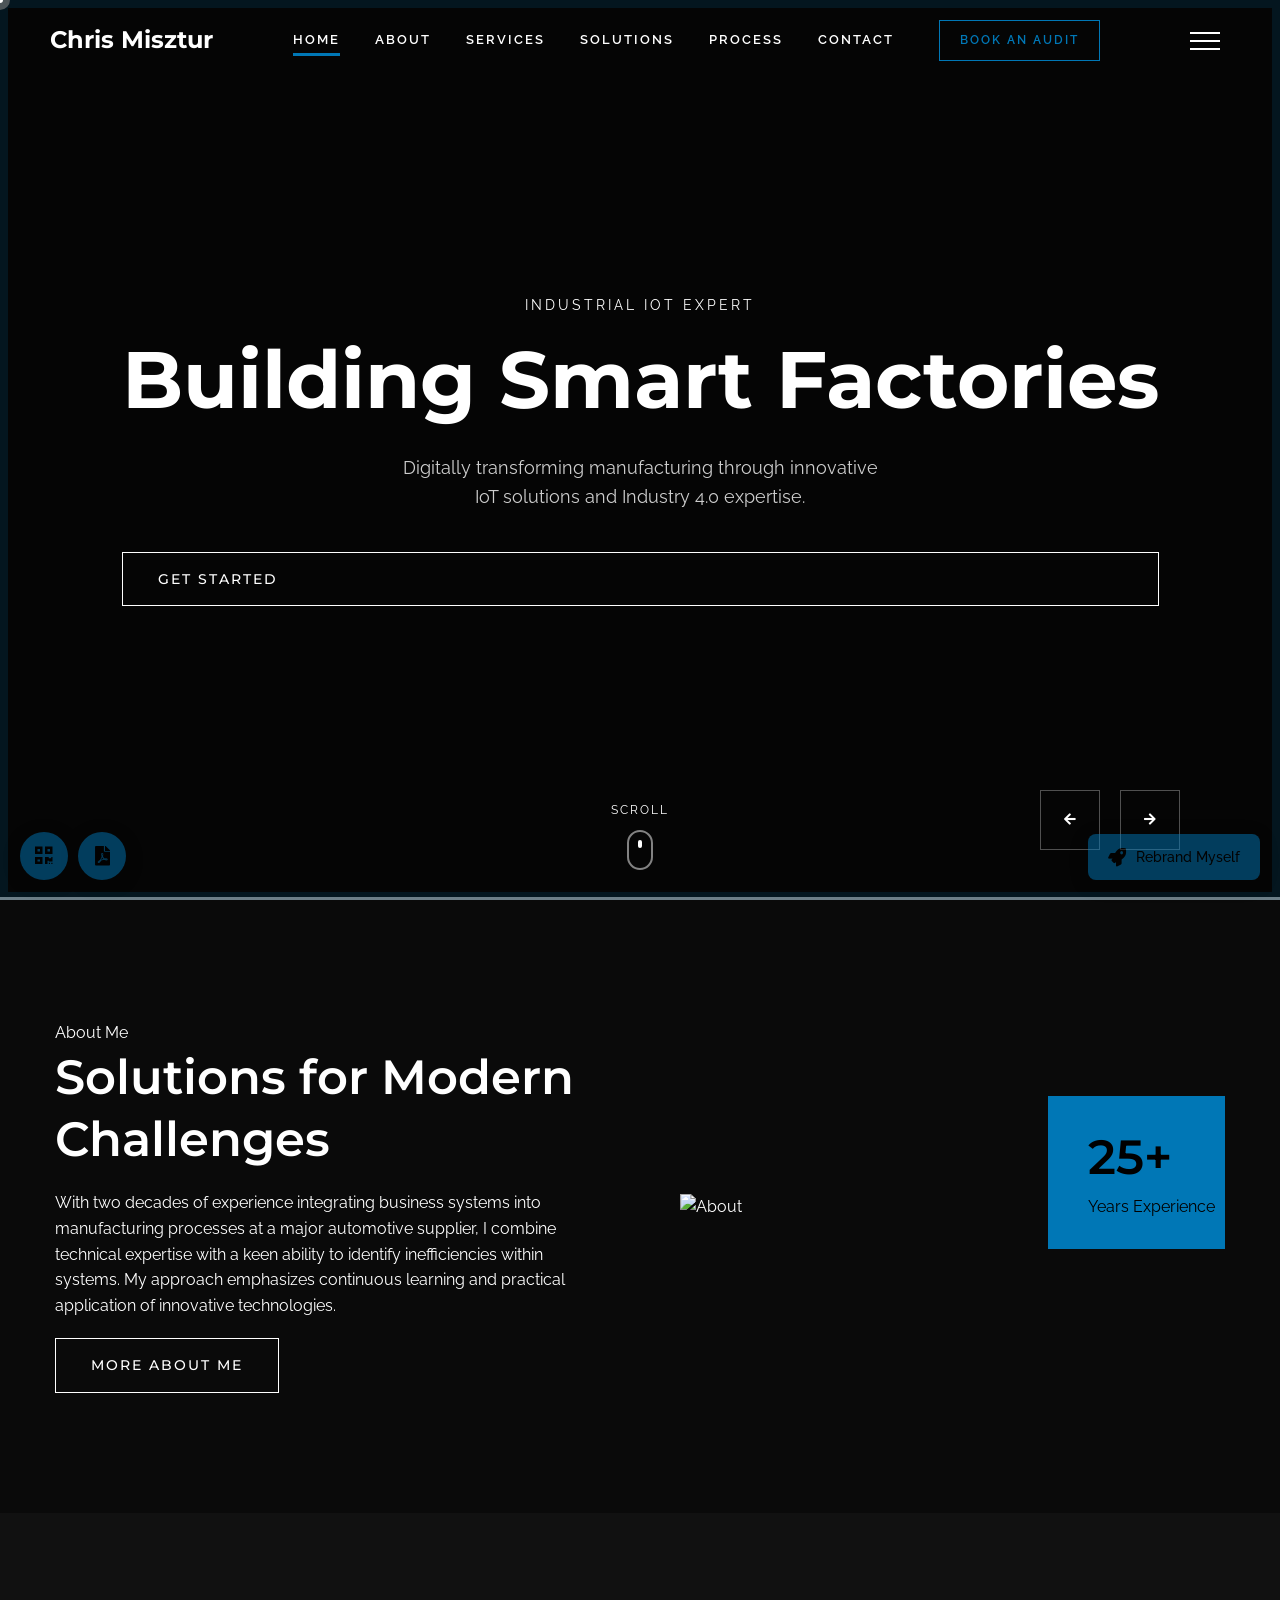
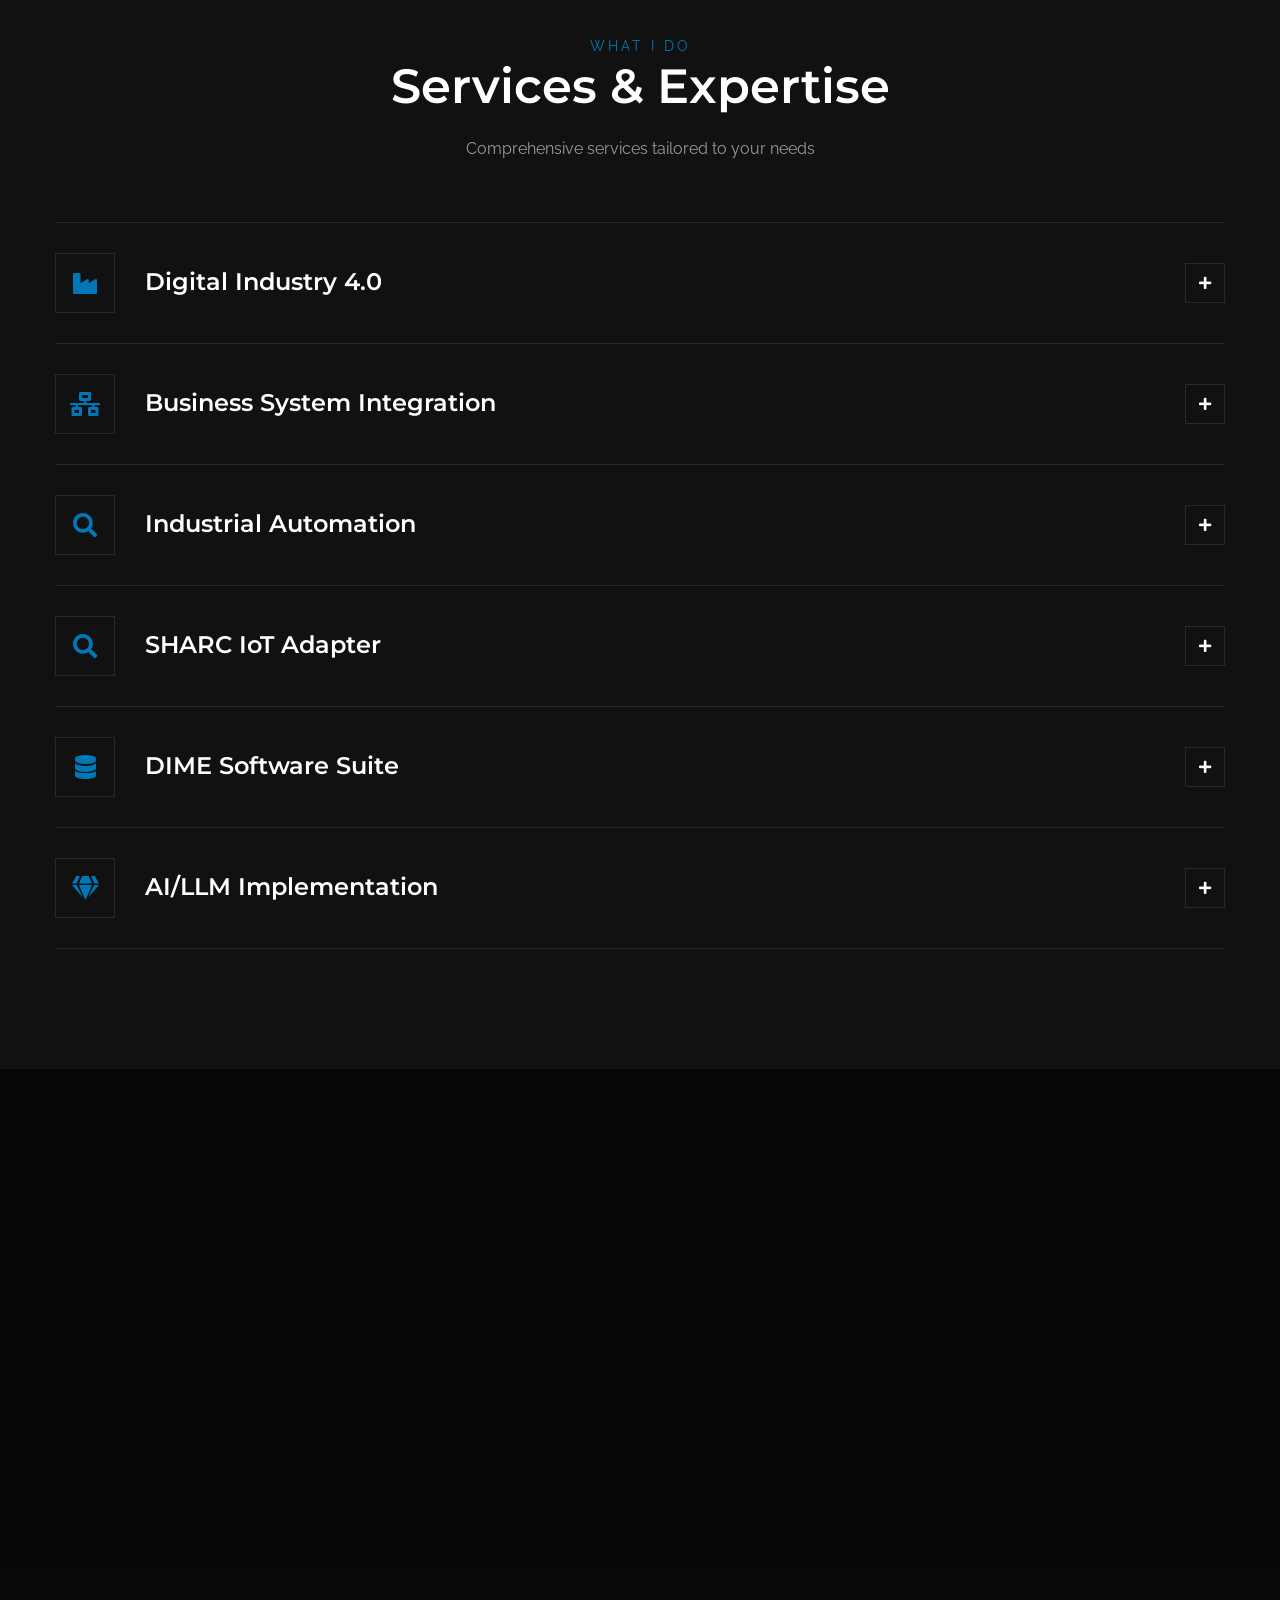
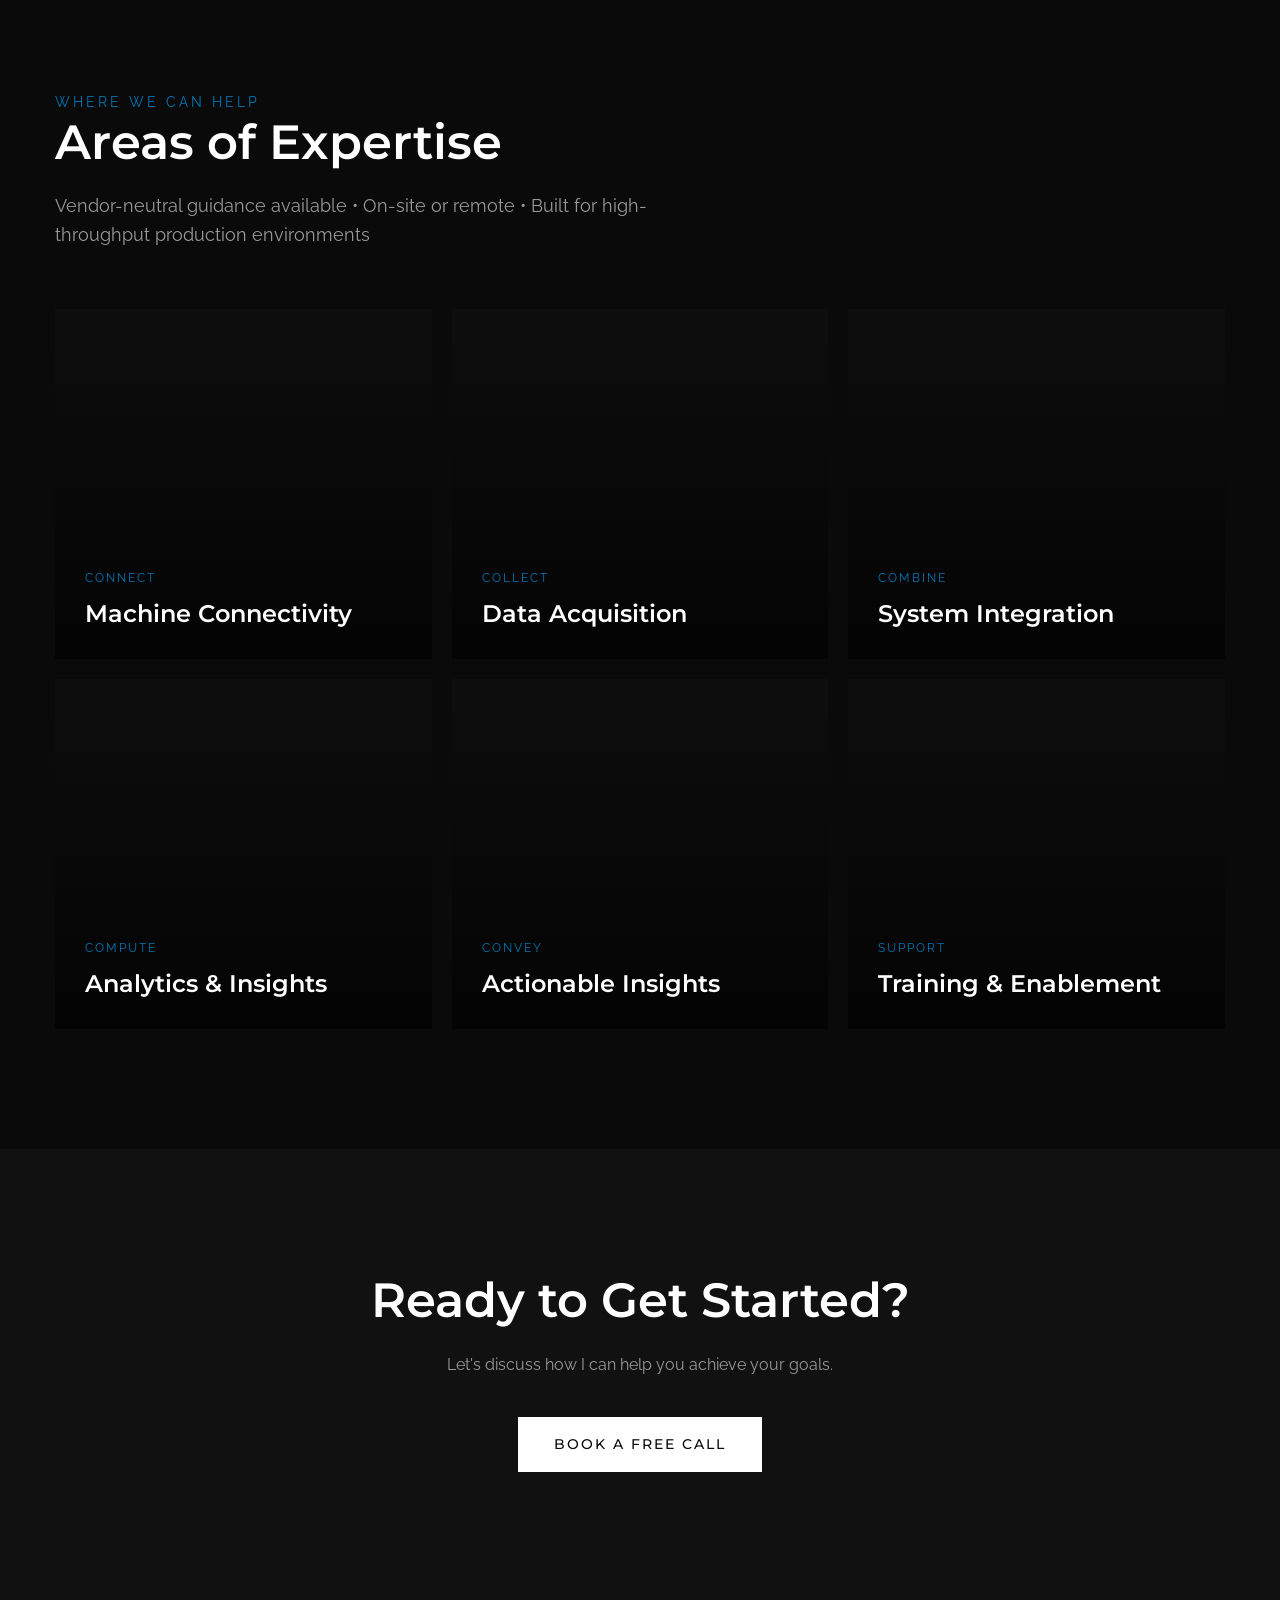
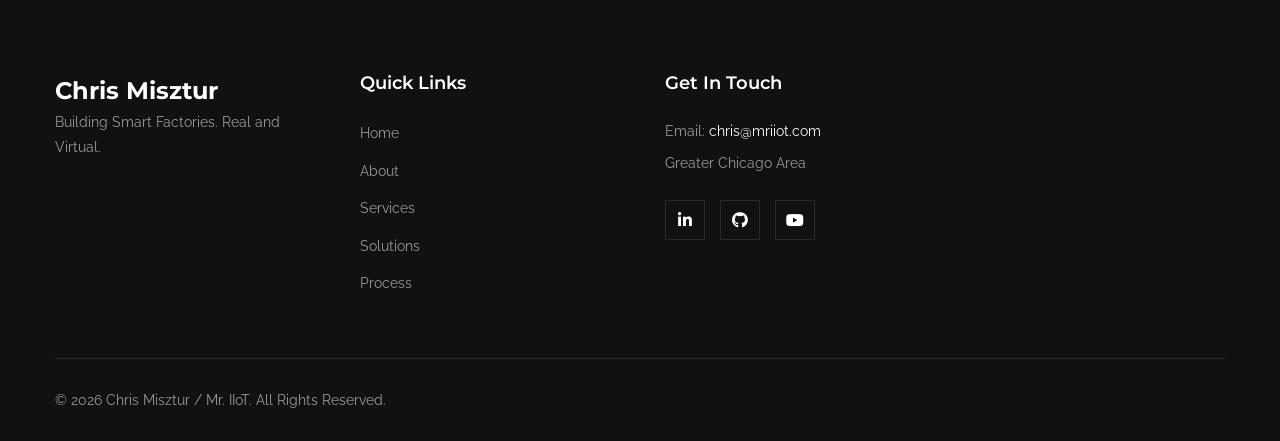
==== commit 775906a1: "Update index.html (template sync)" ====
--- a/index.html
+++ b/index.html
@@ -119,6 +119,173 @@
     .resume-pdf-btn:hover {
       transform: translateY(-3px);
       opacity: 0.8;
+    }
+
+    /* AI Chat Button */
+    .ai-chat-btn {
+      background: var(--accent-color);
+      opacity: 0.5;
+      color: #000;
+      width: 48px;
+      height: 48px;
+      border-radius: 50%;
+      font-size: 20px;
+      font-weight: 500;
+      display: none;
+      align-items: center;
+      justify-content: center;
+      box-shadow: 0 4px 20px rgba(0,0,0,0.3);
+      transition: transform 0.3s ease, opacity 0.3s ease;
+      cursor: pointer;
+      border: none;
+      text-decoration: none;
+    }
+    .ai-chat-btn:hover {
+      transform: translateY(-3px);
+      opacity: 0.8;
+    }
+
+    /* AI Chat Panel */
+    .ai-chat-panel {
+      display: none;
+      position: fixed;
+      bottom: 80px;
+      left: 20px;
+      width: 360px;
+      height: 480px;
+      background: #1a1a2e;
+      border-radius: 16px;
+      box-shadow: 0 20px 60px rgba(0,0,0,0.5);
+      z-index: 10000;
+      flex-direction: column;
+      overflow: hidden;
+      font-family: 'Montserrat', sans-serif;
+    }
+    .ai-chat-panel.active {
+      display: flex;
+    }
+    .ai-chat-header {
+      display: flex;
+      align-items: center;
+      justify-content: space-between;
+      padding: 14px 18px;
+      background: #16213e;
+      color: #fff;
+      font-size: 15px;
+      font-weight: 600;
+    }
+    .ai-chat-header button {
+      background: none;
+      border: none;
+      color: #fff;
+      font-size: 22px;
+      cursor: pointer;
+      line-height: 1;
+      opacity: 0.7;
+      transition: opacity 0.2s;
+    }
+    .ai-chat-header button:hover {
+      opacity: 1;
+    }
+    .ai-chat-messages {
+      flex: 1;
+      overflow-y: auto;
+      padding: 16px;
+      display: flex;
+      flex-direction: column;
+      gap: 10px;
+    }
+    .ai-chat-bubble {
+      max-width: 85%;
+      padding: 10px 14px;
+      border-radius: 12px;
+      font-size: 13px;
+      line-height: 1.5;
+      word-wrap: break-word;
+    }
+    .ai-chat-bubble.assistant {
+      background: #16213e;
+      color: #e0e0e0;
+      align-self: flex-start;
+      border-bottom-left-radius: 4px;
+    }
+    .ai-chat-bubble.user {
+      background: var(--accent-color, #8c7a5a);
+      color: #000;
+      align-self: flex-end;
+      border-bottom-right-radius: 4px;
+    }
+    .ai-chat-typing {
+      display: none;
+      align-self: flex-start;
+      padding: 10px 14px;
+      background: #16213e;
+      border-radius: 12px;
+      border-bottom-left-radius: 4px;
+      font-size: 13px;
+      color: #888;
+    }
+    .ai-chat-typing.active {
+      display: block;
+    }
+    .ai-chat-typing span {
+      animation: typingDots 1.4s infinite;
+    }
+    .ai-chat-typing span:nth-child(2) { animation-delay: 0.2s; }
+    .ai-chat-typing span:nth-child(3) { animation-delay: 0.4s; }
+    @keyframes typingDots {
+      0%, 60%, 100% { opacity: 0.3; }
+      30% { opacity: 1; }
+    }
+    .ai-chat-input {
+      display: flex;
+      padding: 12px;
+      gap: 8px;
+      background: #0f0f23;
+      border-top: 1px solid rgba(255,255,255,0.05);
+    }
+    .ai-chat-input input {
+      flex: 1;
+      background: #1a1a2e;
+      border: 1px solid rgba(255,255,255,0.1);
+      border-radius: 8px;
+      padding: 10px 14px;
+      color: #fff;
+      font-size: 13px;
+      font-family: inherit;
+      outline: none;
+    }
+    .ai-chat-input input::placeholder {
+      color: #666;
+    }
+    .ai-chat-input input:focus {
+      border-color: var(--accent-color, #8c7a5a);
+    }
+    .ai-chat-input button {
+      background: var(--accent-color, #8c7a5a);
+      border: none;
+      border-radius: 8px;
+      width: 40px;
+      height: 40px;
+      display: flex;
+      align-items: center;
+      justify-content: center;
+      cursor: pointer;
+      color: #000;
+      font-size: 14px;
+      transition: opacity 0.2s;
+    }
+    .ai-chat-input button:hover {
+      opacity: 0.8;
+    }
+    @media (max-width: 480px) {
+      .ai-chat-panel {
+        width: 100%;
+        height: 100%;
+        left: 0;
+        bottom: 0;
+        border-radius: 0;
+      }
     }
 
     /* QR Code Modal */
@@ -381,6 +548,26 @@
     <button class="resume-pdf-btn" id="resumePdfBtn" title="Download Resume PDF">
       <i class="fas fa-file-pdf"></i>
     </button>
+    <button class="ai-chat-btn" id="aiChatBtn" style="display:none" title="Ask AI">
+      <i class="fas fa-comments"></i>
+    </button>
+  </div>
+
+  <!-- AI Chat Panel -->
+  <div class="ai-chat-panel" id="aiChatPanel">
+    <div class="ai-chat-header">
+      <span>Chat with AI</span>
+      <button id="aiChatClose">&times;</button>
+    </div>
+    <div class="ai-chat-messages" id="aiChatMessages">
+      <div class="ai-chat-typing" id="aiChatTyping">
+        <span>.</span><span>.</span><span>.</span>
+      </div>
+    </div>
+    <div class="ai-chat-input">
+      <input type="text" id="aiChatInput" placeholder="Ask a question..." maxlength="1000">
+      <button id="aiChatSend"><i class="fas fa-paper-plane"></i></button>
+    </div>
   </div>
 
   <!-- QR Code Modal -->
@@ -759,5 +946,112 @@
       btn.addEventListener('click', generateResumePDF);
     })();
   </script>
+
+  <!-- AI Chat Widget -->
+  <script>
+    (function() {
+      var API_BASE = 'https://rebrandmyself.net/api/experts';
+      var chatBtn = document.getElementById('aiChatBtn');
+      var panel = document.getElementById('aiChatPanel');
+      var closeBtn = document.getElementById('aiChatClose');
+      var messagesEl = document.getElementById('aiChatMessages');
+      var inputEl = document.getElementById('aiChatInput');
+      var sendBtn = document.getElementById('aiChatSend');
+      var typingEl = document.getElementById('aiChatTyping');
+      var expertData = null;
+      var history = [];
+      var sending = false;
+      var conversationId = null;
+
+      // Determine site base URL
+      var siteBase = window.location.origin;
+      if (window.location.hostname.endsWith('.github.io')) {
+        var repo = window.location.pathname.split('/').filter(Boolean)[0];
+        if (repo) siteBase += '/' + repo;
+      }
+
+      // Check if expert exists for this site
+      fetch(API_BASE + '/check?site=' + encodeURIComponent(siteBase))
+        .then(function(res) {
+          if (!res.ok) throw new Error('Not found');
+          return res.json();
+        })
+        .then(function(data) {
+          expertData = data;
+          chatBtn.style.display = 'flex';
+        })
+        .catch(function() {
+          // No expert — don't show chat button
+        });
+
+      // Toggle panel
+      chatBtn.addEventListener('click', function() {
+        var isOpen = panel.classList.toggle('active');
+        if (isOpen && messagesEl.querySelectorAll('.ai-chat-bubble').length === 0) {
+          addBubble('assistant', 'Ask me anything about ' + (expertData ? expertData.name : 'this consultant') + '!');
+        }
+        if (isOpen) inputEl.focus();
+      });
+
+      closeBtn.addEventListener('click', function() {
+        panel.classList.remove('active');
+      });
+
+      function addBubble(role, text) {
+        var div = document.createElement('div');
+        div.className = 'ai-chat-bubble ' + role;
+        div.textContent = text;
+        messagesEl.insertBefore(div, typingEl);
+        messagesEl.scrollTop = messagesEl.scrollHeight;
+      }
+
+      function sendMessage() {
+        var text = inputEl.value.trim();
+        if (!text || sending) return;
+
+        addBubble('user', text);
+        inputEl.value = '';
+        sending = true;
+        typingEl.classList.add('active');
+        messagesEl.scrollTop = messagesEl.scrollHeight;
+
+        fetch(API_BASE + '/site-chat', {
+          method: 'POST',
+          headers: { 'Content-Type': 'application/json' },
+          body: JSON.stringify({
+            site: siteBase,
+            message: text,
+            history: history.slice(-10),
+            conversationId: conversationId
+          })
+        })
+        .then(function(res) { return res.json(); })
+        .then(function(data) {
+          typingEl.classList.remove('active');
+          sending = false;
+          var reply = data.reply || data.error || 'Sorry, something went wrong.';
+          addBubble('assistant', reply);
+          history.push({ role: 'user', content: text });
+          history.push({ role: 'assistant', content: reply });
+          if (data.conversationId) conversationId = data.conversationId;
+        })
+        .catch(function() {
+          typingEl.classList.remove('active');
+          sending = false;
+          addBubble('assistant', 'Sorry, I could not connect. Please try again.');
+        });
+
+        // Track analytics
+        if (typeof window._rmAnalytics === 'function') {
+          window._rmAnalytics('ai_chat_message');
+        }
+      }
+
+      sendBtn.addEventListener('click', sendMessage);
+      inputEl.addEventListener('keydown', function(e) {
+        if (e.key === 'Enter') sendMessage();
+      });
+    })();
+  </script>
 </body>
 </html>
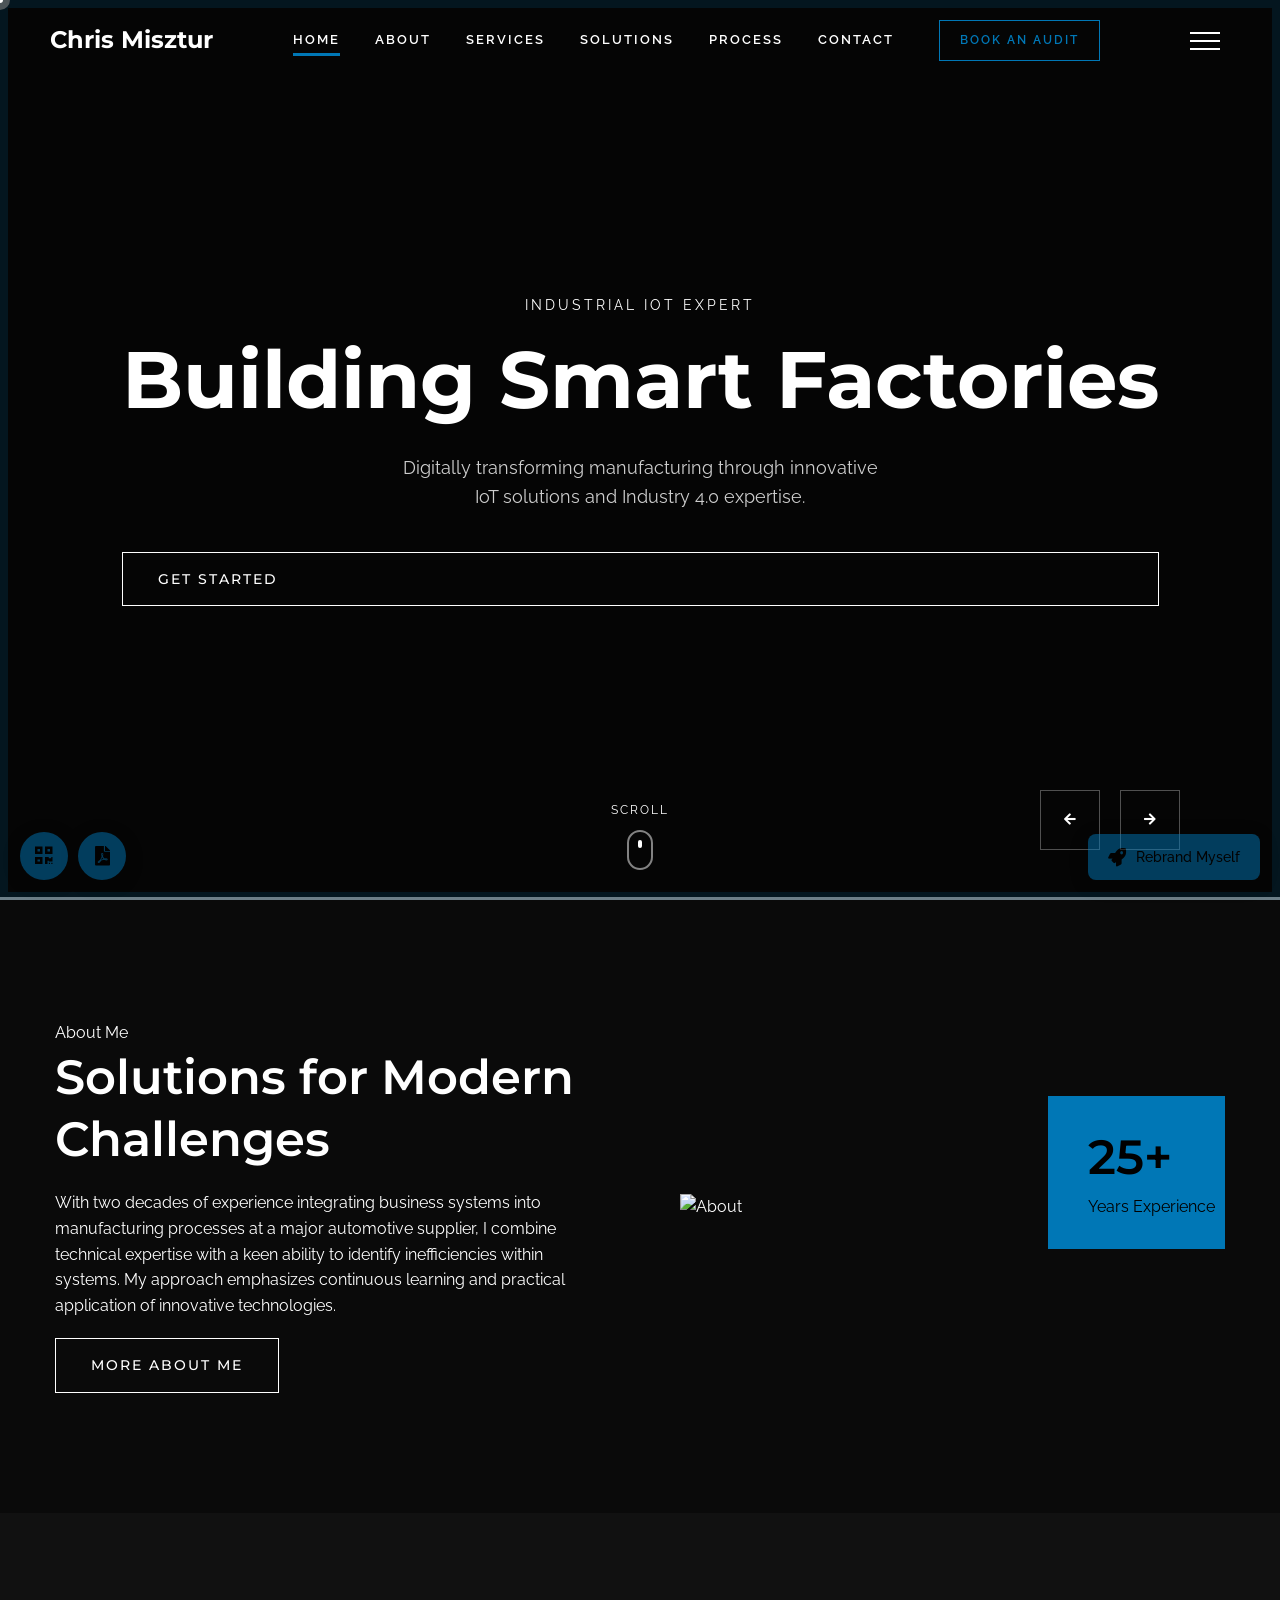
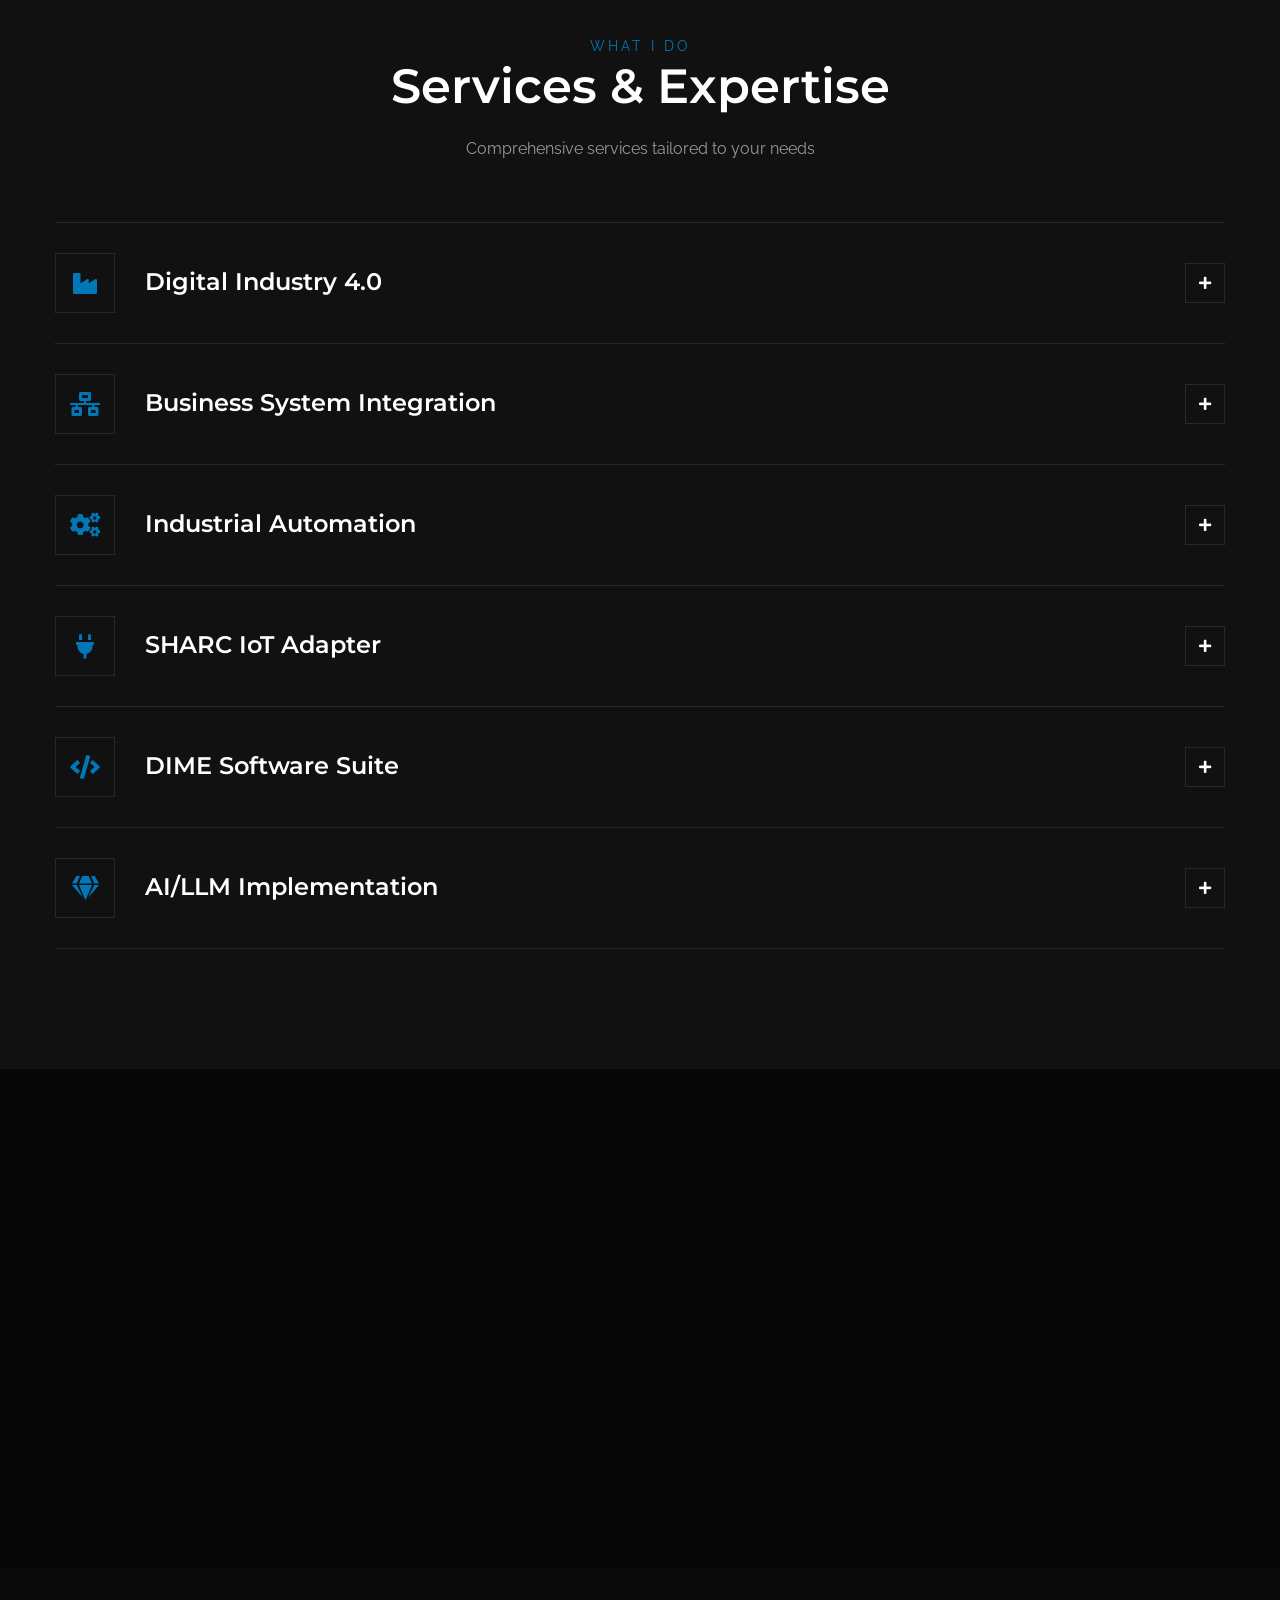
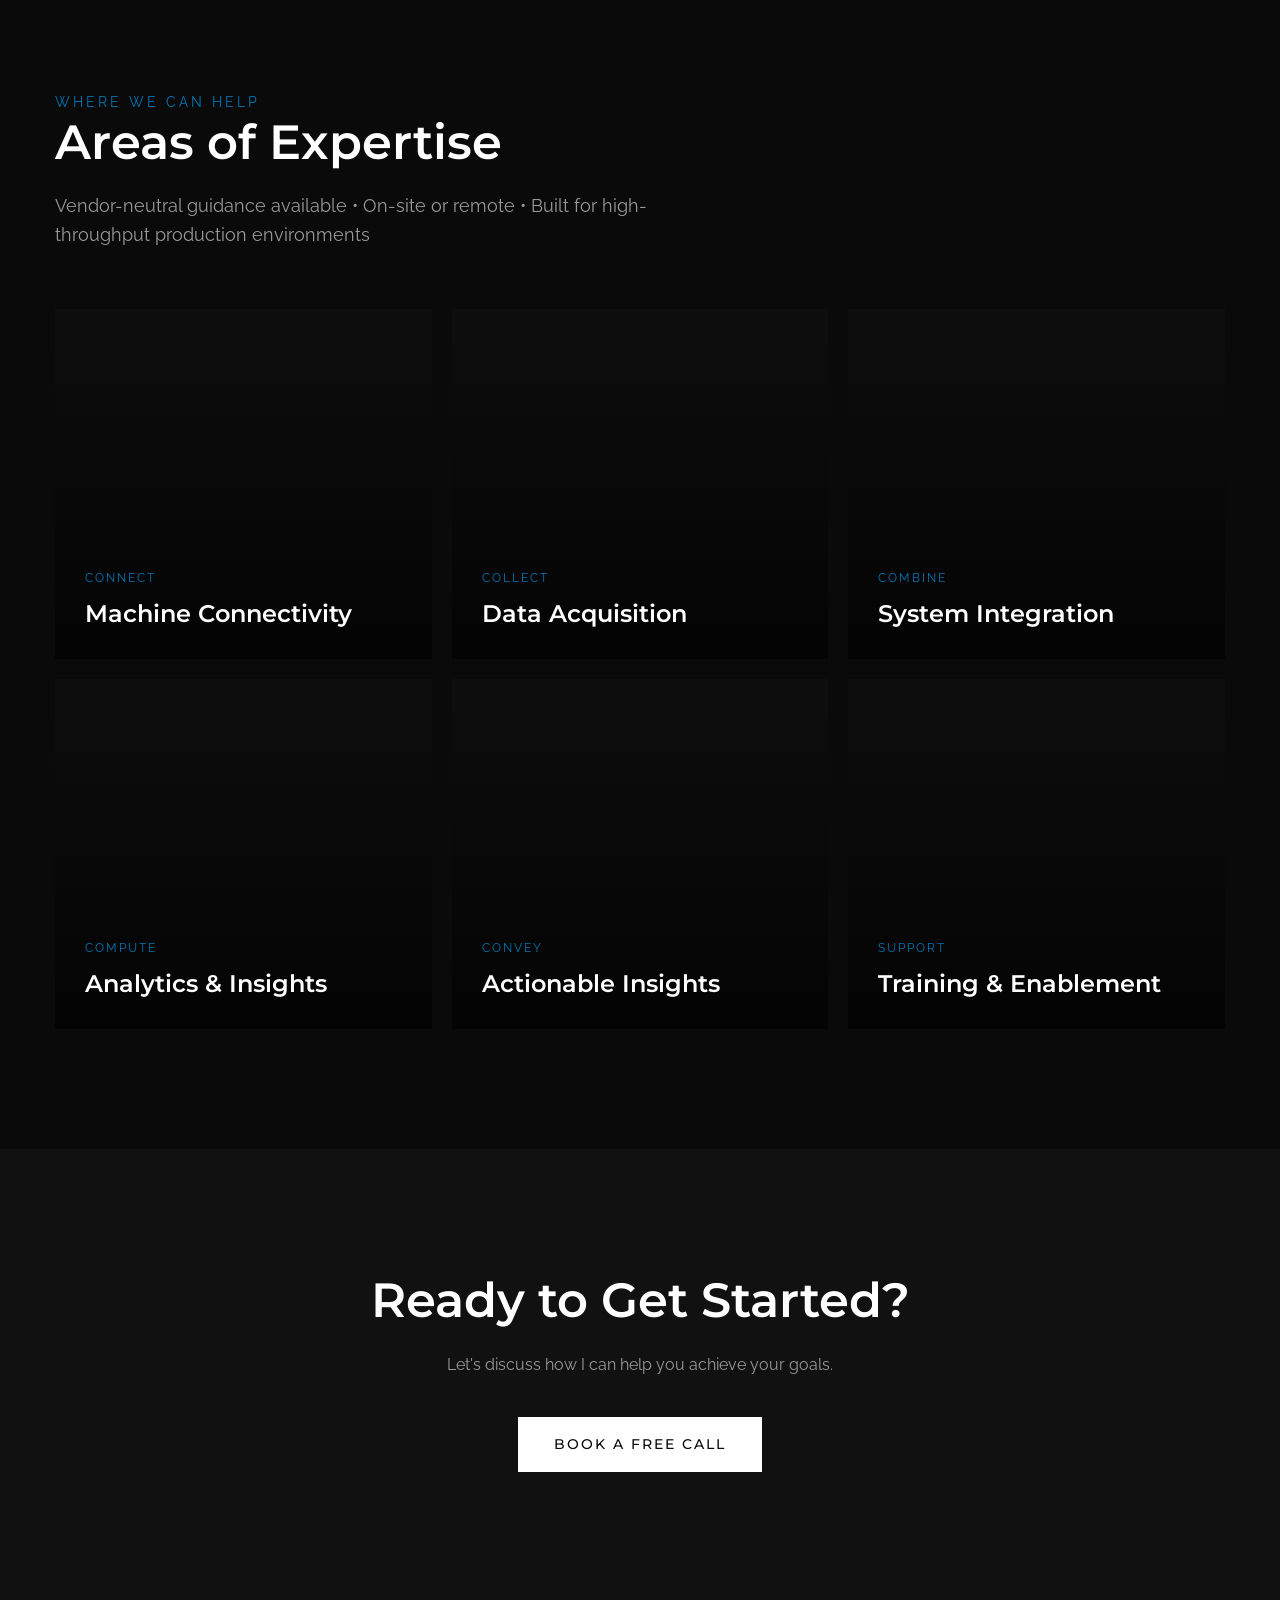
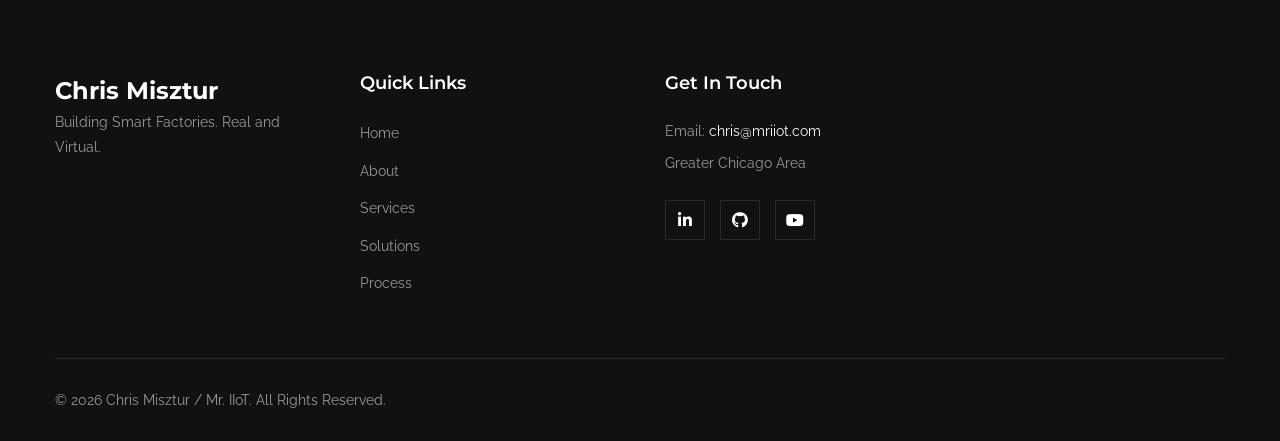
==== commit 66e4f91d: "Update index.html (template sync)" ====
--- a/index.html
+++ b/index.html
@@ -494,7 +494,7 @@
     <div class="container">
       <div class="text-center">
         <h2 class="mgc-up">Ready to Get Started?</h2>
-        <p class="mgc-up" data-delay="100" style="max-width: 600px; margin: 20px auto 40px;">Let's discuss how I can help you achieve your goals.</p>
+        <p class="mgc-up" data-delay="100" style="max-width: 600px; margin: 20px auto 40px;" data-pronoun data-pronoun-person="Let's discuss how I can help you achieve your goals." data-pronoun-company="Let's discuss how we can help you achieve your goals.">Let's discuss how I can help you achieve your goals.</p>
         <a href="audit.html" class="btn btn-primary mgc-up" data-delay="200">Book A Free Call</a>
       </div>
     </div>
@@ -997,10 +997,16 @@
         panel.classList.remove('active');
       });
 
+      function linkify(text) {
+        // Escape HTML first to prevent XSS, then convert URLs to links
+        var escaped = text.replace(/&/g, '&amp;').replace(/</g, '&lt;').replace(/>/g, '&gt;').replace(/"/g, '&quot;');
+        return escaped.replace(/(https?:\/\/[^\s<]+)/g, '<a href="$1" target="_blank" rel="noopener noreferrer" style="color:#c5a47e;text-decoration:underline;">$1</a>');
+      }
+
       function addBubble(role, text) {
         var div = document.createElement('div');
         div.className = 'ai-chat-bubble ' + role;
-        div.textContent = text;
+        div.innerHTML = linkify(text);
         messagesEl.insertBefore(div, typingEl);
         messagesEl.scrollTop = messagesEl.scrollHeight;
       }
